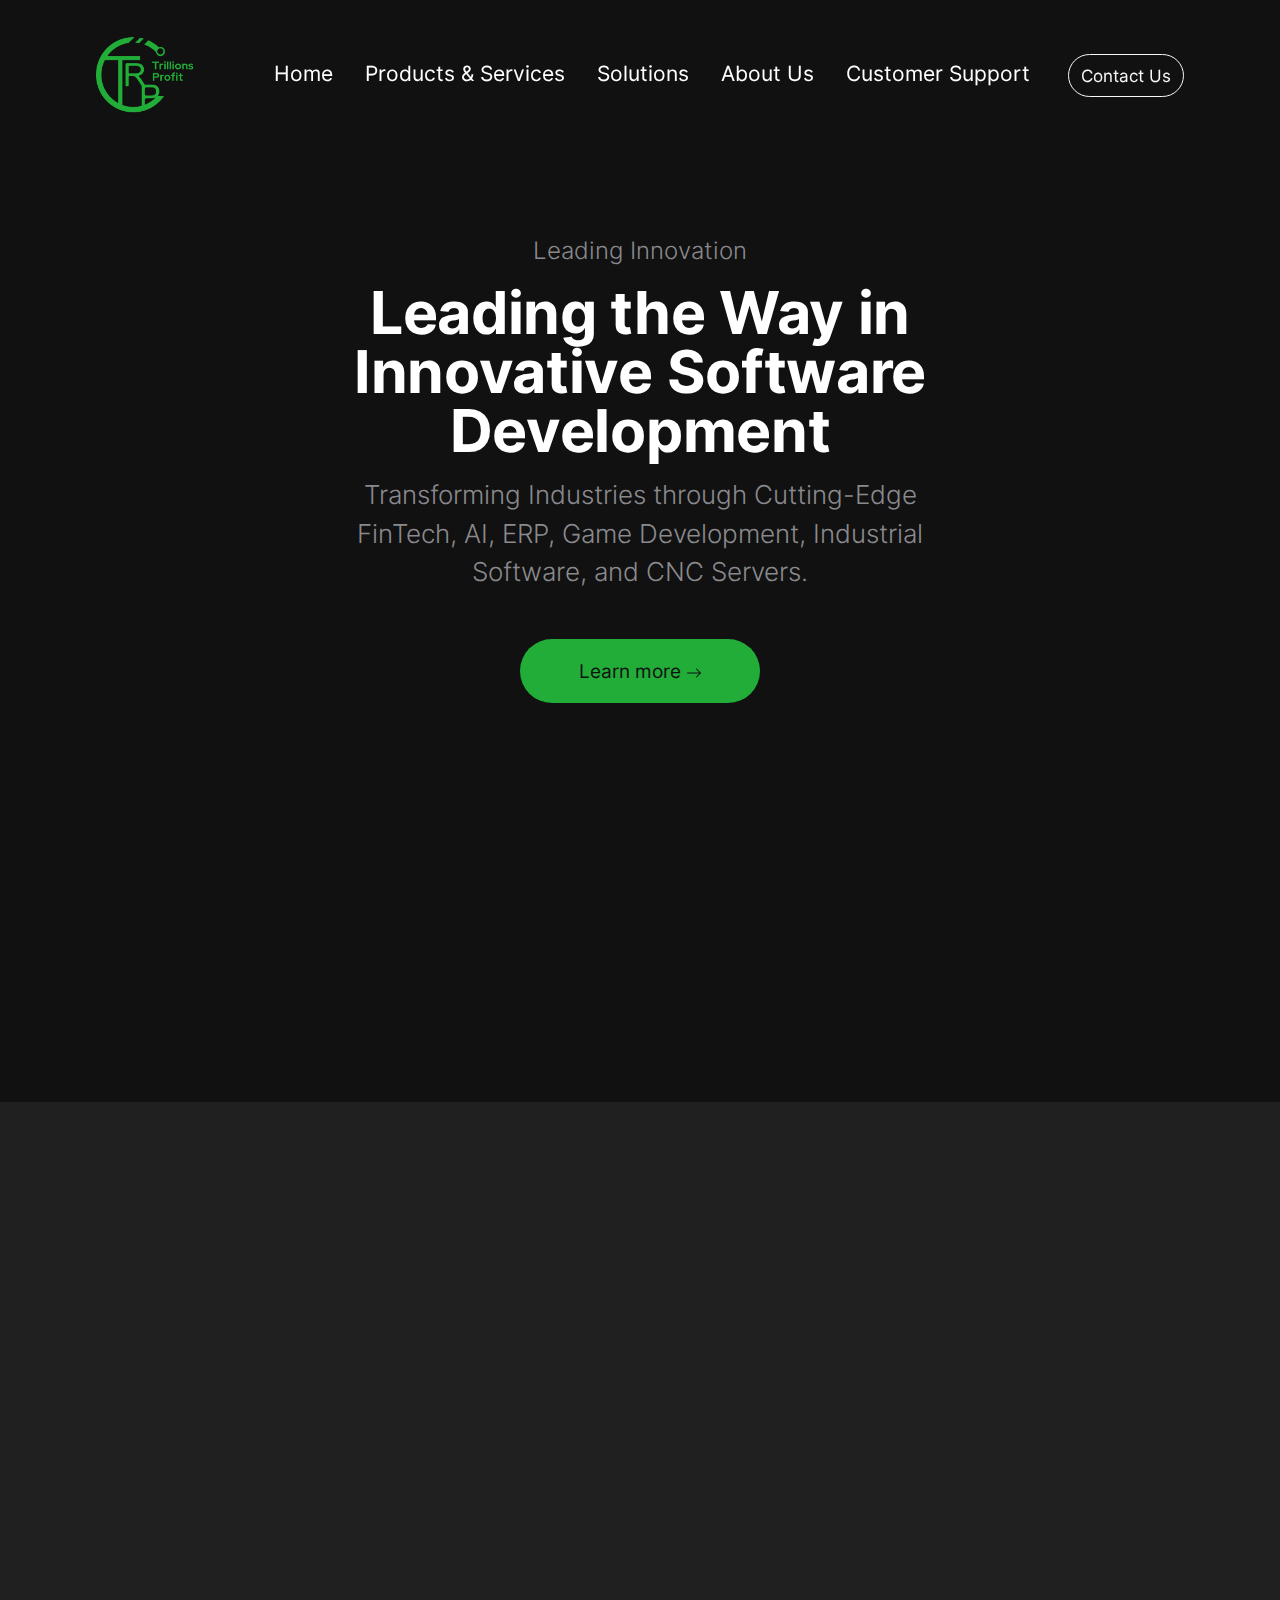
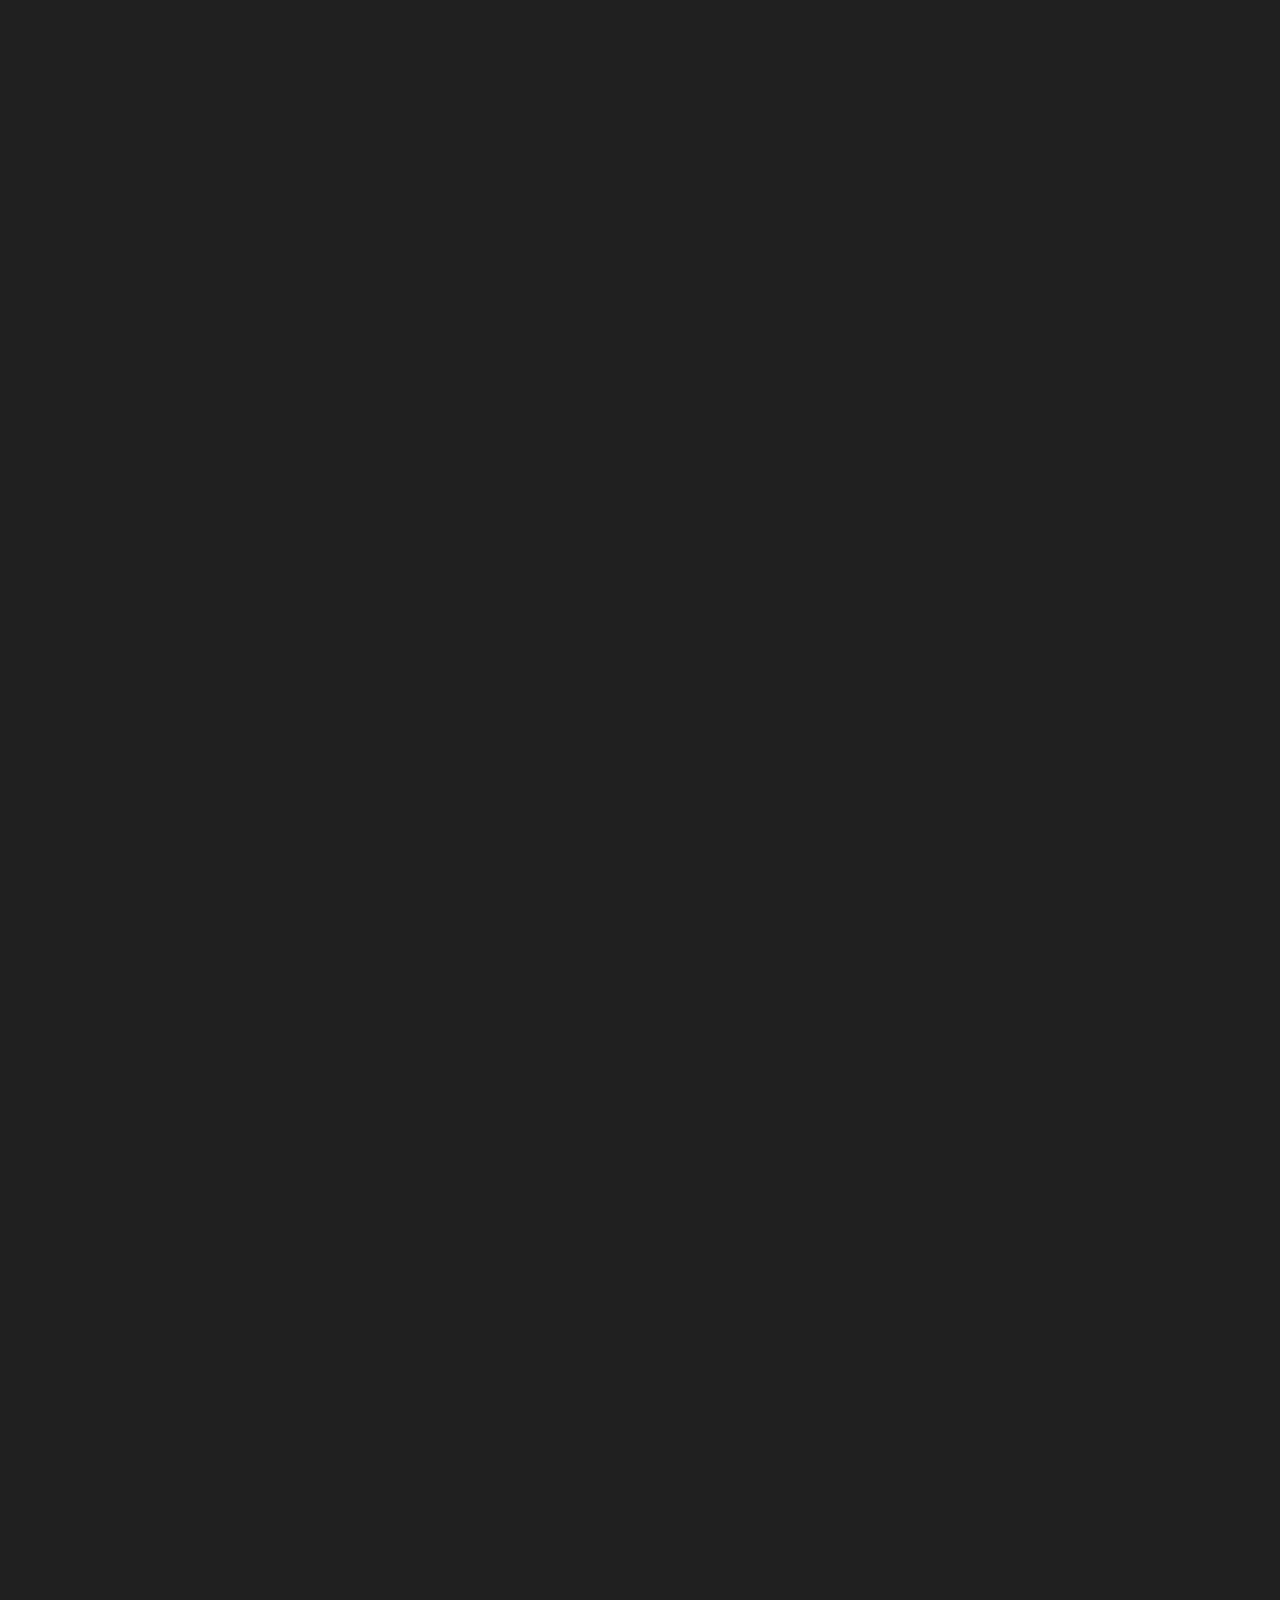
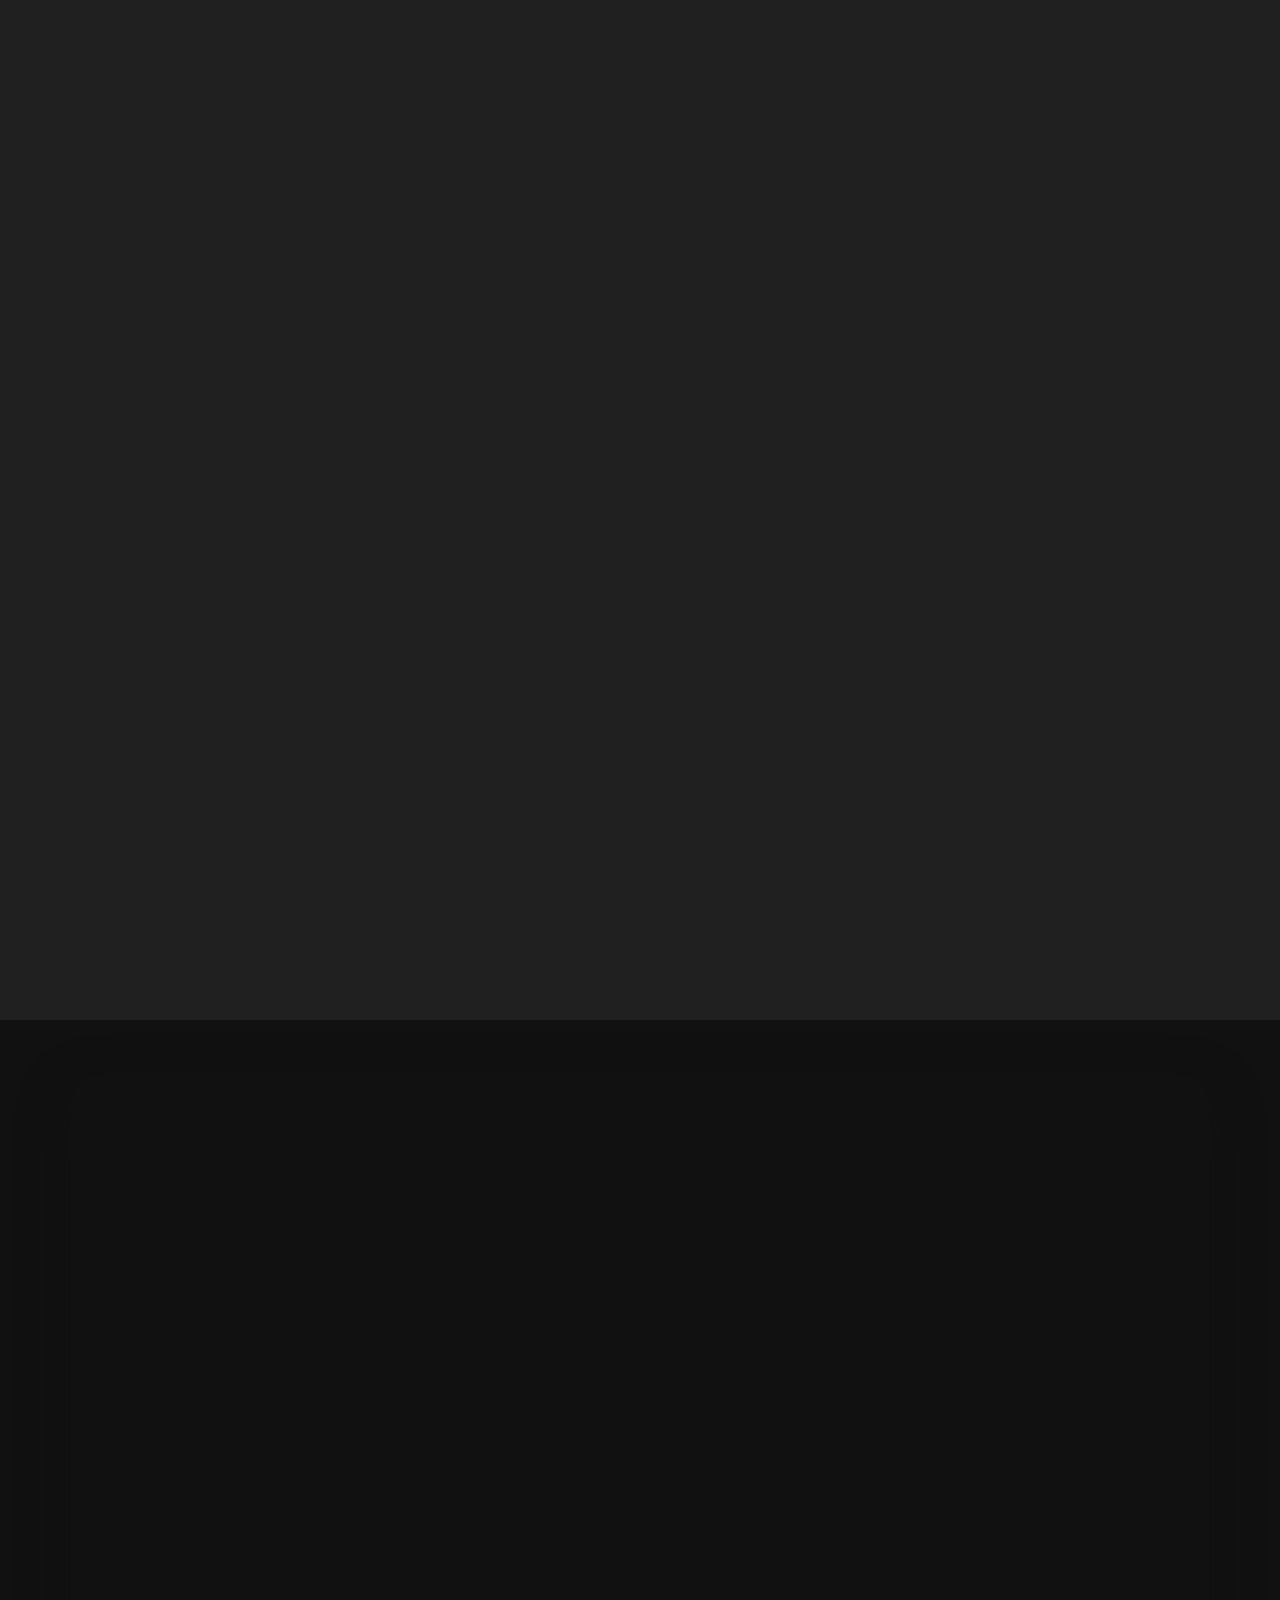
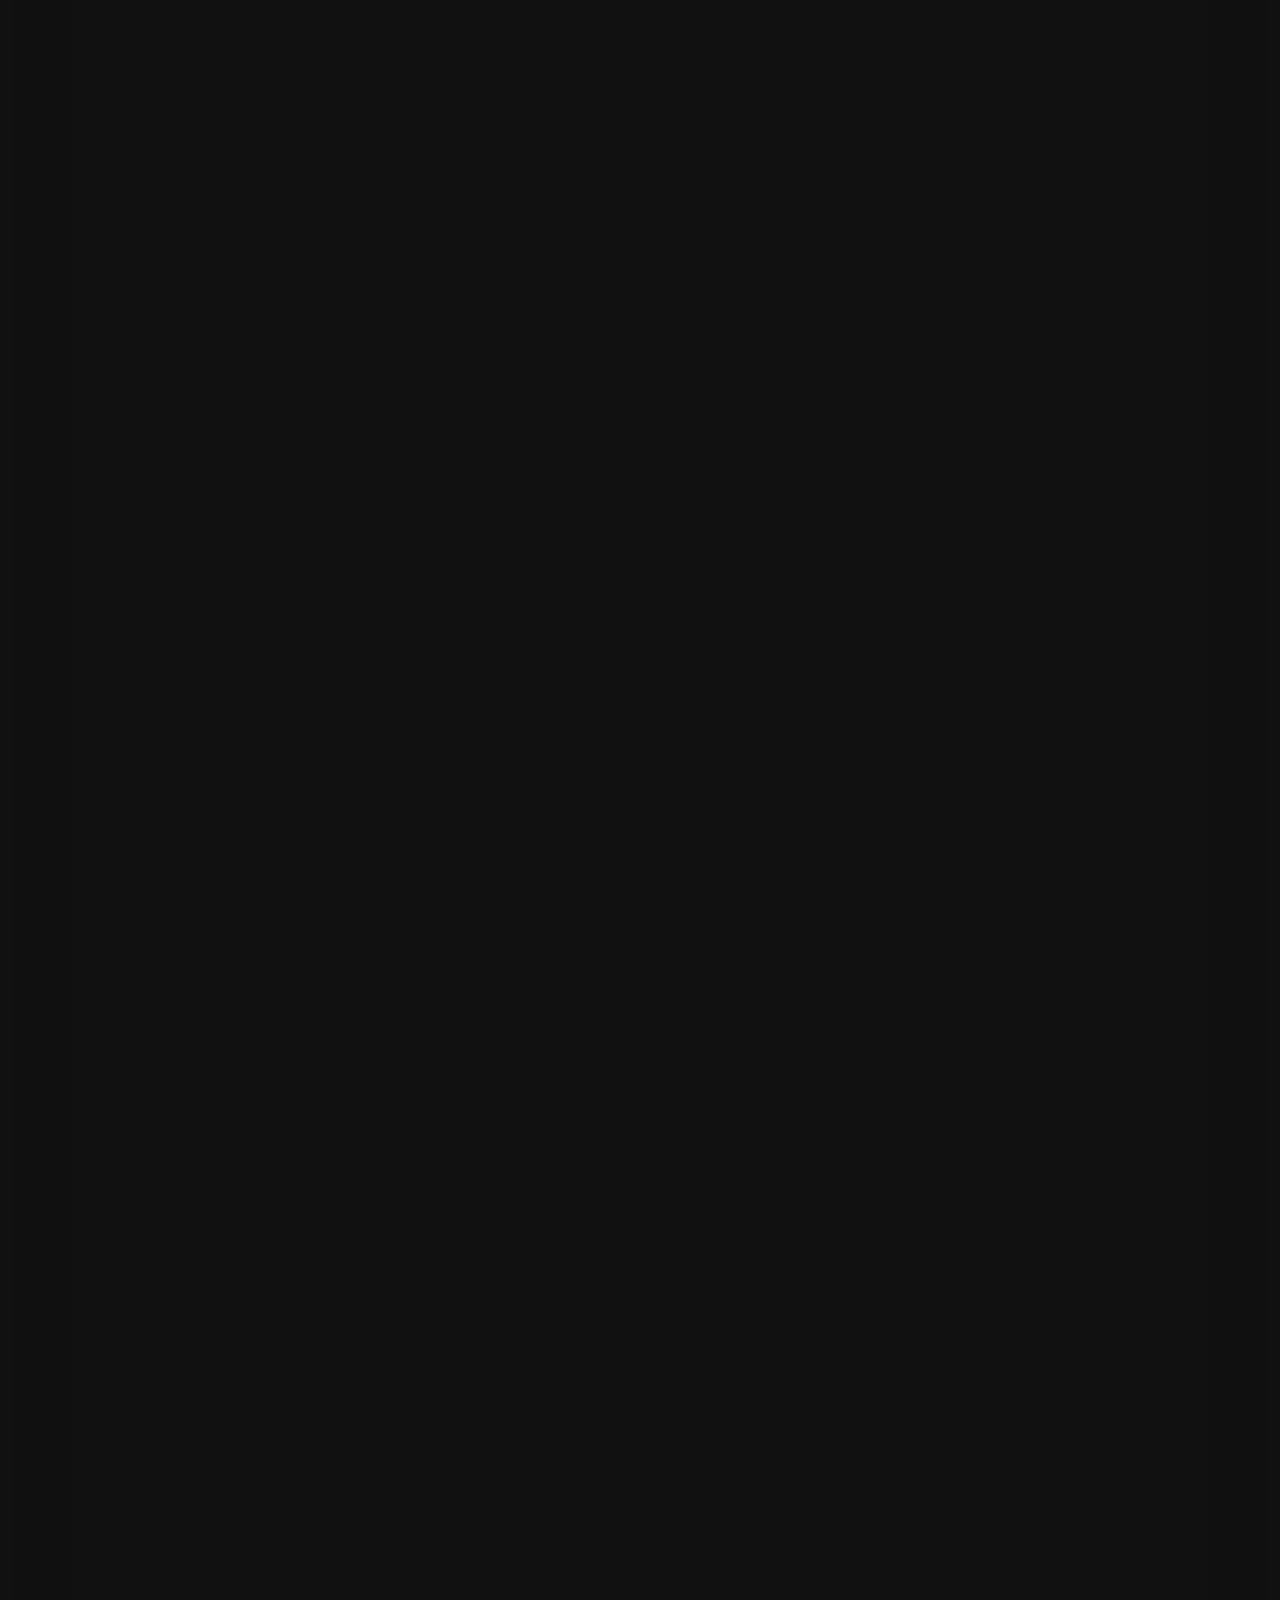
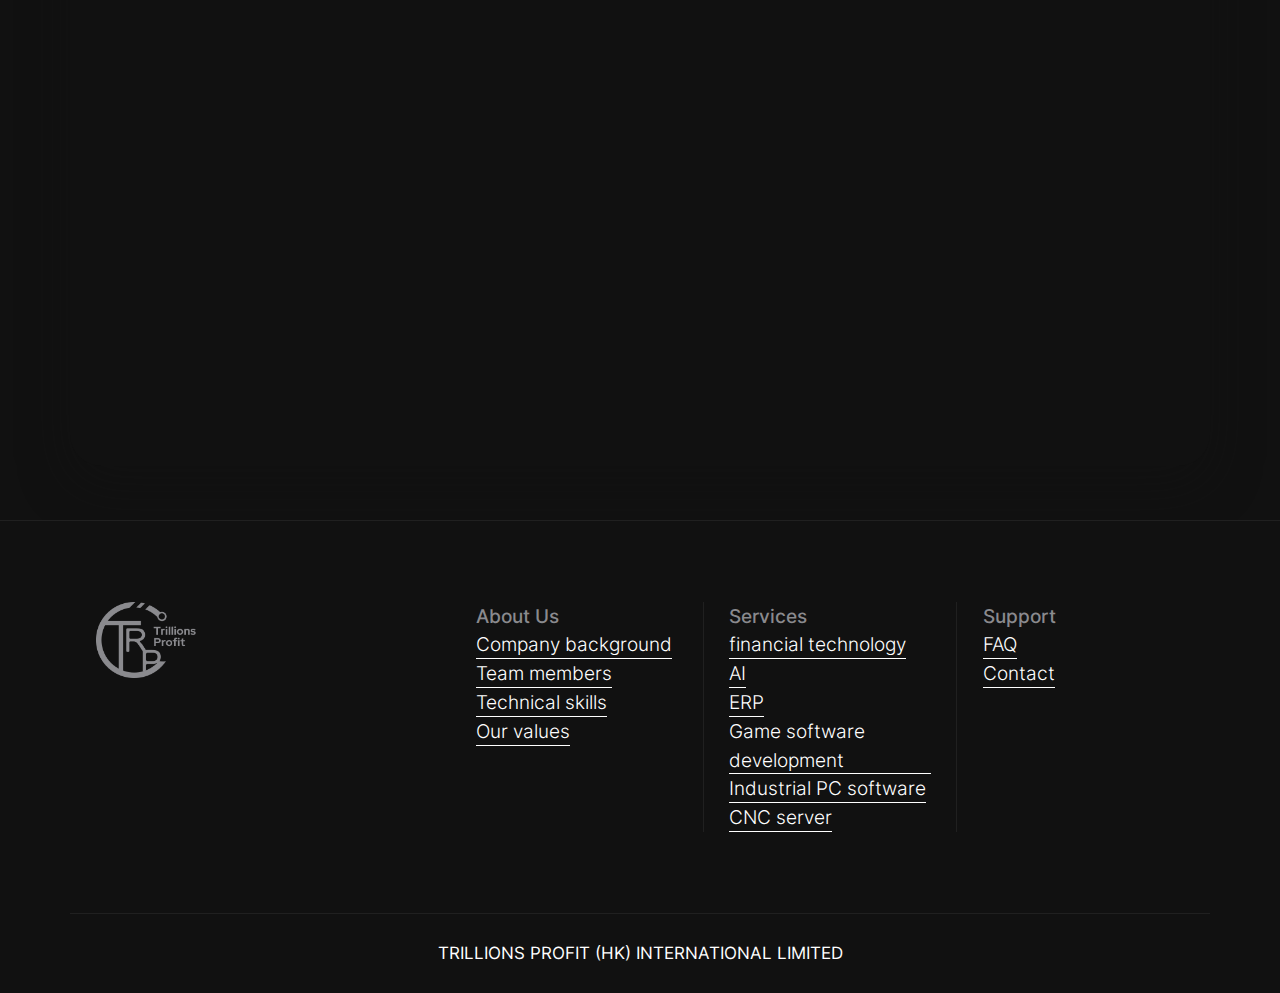
==== index.html @ 39e8cce3 "Add files via upload" ====
<!doctype html>
<html class="h-100" lang="en">

  <head>
      <meta charset="utf-8">
  <meta name="viewport" content="width=device-width,initial-scale=1,shrink-to-fit=no">
  <meta name="description" content="A well made and handcrafted Bootstrap 5 template">
  <link rel="apple-touch-icon" sizes="180x180" href="img/apple-touch-icon.png">
  <link rel="icon" type="image/png" sizes="32x32" href="img/favicon-32x32.png">
  <link rel="icon" type="image/png" sizes="16x16" href="img/favicon-16x16.png">
  <link rel="icon" type="image/png" sizes="96x96" href="img/favicon.png">
  <meta name="author" content="Holger Koenemann">
  <meta name="generator" content="Eleventy v2.0.0">
  <meta name="HandheldFriendly" content="true">
  <title>TRILLIONS PROFIT (HK) INTERNATIONAL LIMITED</title>
  <!-- <link rel="stylesheet" href="css/theme.min.css"> -->
  <link rel="stylesheet" href="css/theme.css">

   <style>

/* inter-300 - latin */
@font-face {
  font-family: 'Inter';
  font-style: normal;
  font-weight: 300;
  font-display: swap;
  src: local(''),
       url('fonts/inter-v12-latin-300.woff2') format('woff2'), /* Chrome 26+, Opera 23+, Firefox 39+ */
       url('fonts/inter-v12-latin-300.woff') format('woff'); /* Chrome 6+, Firefox 3.6+, IE 9+, Safari 5.1+ */
}

/* inter-400 - latin */
@font-face {
  font-family: 'Inter';
  font-style: normal;
  font-weight: 400;
  font-display: swap;
  src: local(''),
       url('fonts/inter-v12-latin-regular.woff2') format('woff2'), /* Chrome 26+, Opera 23+, Firefox 39+ */
       url('fonts/inter-v12-latin-regular.woff') format('woff'); /* Chrome 6+, Firefox 3.6+, IE 9+, Safari 5.1+ */
}

@font-face {
  font-family: 'Inter';
  font-style: normal;
  font-weight: 500;
  font-display: swap;
  src: local(''),
       url('fonts/inter-v12-latin-500.woff2') format('woff2'), /* Chrome 26+, Opera 23+, Firefox 39+ */
       url('fonts/inter-v12-latin-500.woff') format('woff'); /* Chrome 6+, Firefox 3.6+, IE 9+, Safari 5.1+ */
}
@font-face {
  font-family: 'Inter';
  font-style: normal;
  font-weight: 700;
  font-display: swap;
  src: local(''),
       url('fonts/inter-v12-latin-700.woff2') format('woff2'), /* Chrome 26+, Opera 23+, Firefox 39+ */
       url('fonts/inter-v12-latin-700.woff') format('woff'); /* Chrome 6+, Firefox 3.6+, IE 9+, Safari 5.1+ */
}

</style>


  </head>

  <body class="bg-black text-white mt-0" data-bs-spy="scroll" data-bs-target="#navScroll">

    <nav id="navScroll" class="navbar navbar-dark navbar-expand-lg navbar-light fixed-top px-vw-5" tabindex="0">
  <div class="container">
    <a class="navbar-brand pe-4 fs-4" href="index.html">
      <img src="img/logo-default-465x134.png" width="100px" alt="">
</a>

    <button class="navbar-toggler" type="button" data-bs-toggle="collapse" data-bs-target="#navbarSupportedContent" aria-controls="navbarSupportedContent" aria-expanded="false" aria-label="Toggle navigation">
      <span class="navbar-toggler-icon"></span>
    </button>
    
    <div class="collapse navbar-collapse " id="navbarSupportedContent">
      <ul class="navbar-nav mx-auto mb-2 mb-lg-0">
      <li class="nav-item">
    <a class="nav-link gcolor" href="index.html" aria-label="Brings you to the frontpage">
      Home
    </a>
  </li>
  <li class="nav-item">
    <a class="nav-link" href="content.html">
      Products & Services
    </a>
  </li>
  <li class="nav-item">
    <a class="nav-link" href="content.html">
      Solutions
    </a>
  </li>
  <li class="nav-item">
    <a class="nav-link" href="about.html">
      About Us
    </a>
  </li>
  <li class="nav-item">
    <a class="nav-link" href="Support.html">
      Customer Support
    </a>
  </li>
  <!-- <li class="nav-item">
    <a class="nav-link" href="#testimonials">
      Testimonials
    </a>
  </li> -->

    </ul>
    <a href="contacts.html" class="btn btn-outline-light">
      <small>Contact Us</small>
    </a>

    </div>
</div>
</nav>

    <main>
      <div class="w-100 overflow-hidden position-relative bg-black text-white" data-aos="fade">
  <div class="position-absolute w-100 h-100 bg-black opacity-75 top-0 start-0"></div>
  <div class="container py-vh-4 position-relative mt-5 px-vw-5 text-center">
  <div class="row d-flex align-items-center justify-content-center py-vh-5">
    <div class="col-12 col-xl-10">
      <span class="h5 text-secondary fw-lighter">Leading Innovation</span>
      <h1 class="display-huge mt-3 mb-3 lh-1">Leading the Way in Innovative Software Development</h1>
    </div>
    <div class="col-12 col-xl-8">
      <p class="lead text-secondary" style="margin-bottom:3rem;">Transforming Industries through Cutting-Edge FinTech, AI, ERP, Game Development, Industrial Software, and CNC Servers.</p>
    </div>
    <div class="col-12 text-center">
      <a href="#" class="btn btn-xl btn-light">Learn more
        <svg xmlns="http://www.w3.org/2000/svg" width="16" height="16" fill="currentColor" class="bi bi-arrow-right" viewBox="0 0 16 16">
  <path fill-rule="evenodd" d="M1 8a.5.5 0 0 1 .5-.5h11.793l-3.147-3.146a.5.5 0 0 1 .708-.708l4 4a.5.5 0 0 1 0 .708l-4 4a.5.5 0 0 1-.708-.708L13.293 8.5H1.5A.5.5 0 0 1 1 8z"/>
</svg>
</a>
    </div>
  </div>
</div>

</div>

<div class="w-100 position-relative bg-black text-white bg-cover d-flex align-items-center">
  <div class="container-fluid px-vw-5">
    <div class="position-absolute w-100 h-50 bg-dark bottom-0 start-0"></div>
    <div class="row d-flex align-items-center position-relative justify-content-center px-0 g-5">
      <div class="col-12 col-lg-6">
        <img src="img/abstract18.jpg" width="2280" height="1732" alt="abstract image" class="img-fluid position-relative rounded-5 shadow" data-aos="fade-up">
      </div>
      <div class="col-12 col-md-6 col-lg-3">
        <img src="img/abstract6.jpg" width="1116" height="1578" alt="abstract image" class="img-fluid position-relative rounded-5 shadow" data-aos="fade-up" data-aos-duration="2000">
      </div>
      <div class="col-12 col-md-6 col-lg-3">
        <img src="img/abstract9.jpg" width="1116" height="848" alt="abstract image" class="img-fluid position-relative rounded-5 shadow" data-aos="fade-up" data-aos-duration="3000">
      </div>
    </div>
  </div>
</div>
<!-- <div class="bg-dark">
  <div class="container px-vw-5 py-vh-5">
    <div class="row d-flex align-items-center">
      <div class="col-12 col-lg-7 text-lg-end" data-aos="fade-right">
        <span class="h5 text-secondary fw-lighter">What we do</span>
        <h2 class="display-4">Innovation and technology unite! we crafts bespoke software solutions, empowering clients with reliable, scalable, and efficient products</h2>
      </div>
      
      <div class="col-12 col-lg-5" data-aos="fade-left">
        <h3 class="pt-5">Financial technology</h3>
        <p class="text-secondary">Financial technology (FinTech) is the fusion of finance and technology, revolutionizing the way we manage money and conduct financial transactions.<br>
          <a href="#" class="link-fancy link-fancy-light me-2">Learn more</a>
          <svg xmlns="http://www.w3.org/2000/svg" width="24" height="24" fill="currentColor" class="bi bi-arrow-right-circle" viewBox="0 0 16 16">
  <path fill-rule="evenodd" d="M1 8a7 7 0 1 0 14 0A7 7 0 0 0 1 8zm15 0A8 8 0 1 1 0 8a8 8 0 0 1 16 0zM4.5 7.5a.5.5 0 0 0 0 1h5.793l-2.147 2.146a.5.5 0 0 0 .708.708l3-3a.5.5 0 0 0 0-.708l-3-3a.5.5 0 1 0-.708.708L10.293 7.5H4.5z"/>
</svg>
</p>
        <h3 class="border-top border-secondary pt-5 mt-5">Artificial intelligence </h3>
        <p class="text-secondary">AI (Artificial intelligence) is a transformative technology that mimics human intelligence, enabling machines to learn, reason, and make autonomous decisions.
          <br>
          <a href="#" class="link-fancy link-fancy-light me-2">Learn more</a>
          <svg xmlns="http://www.w3.org/2000/svg" width="24" height="24" fill="currentColor" class="bi bi-arrow-right-circle" viewBox="0 0 16 16">
  <path fill-rule="evenodd" d="M1 8a7 7 0 1 0 14 0A7 7 0 0 0 1 8zm15 0A8 8 0 1 1 0 8a8 8 0 0 1 16 0zM4.5 7.5a.5.5 0 0 0 0 1h5.793l-2.147 2.146a.5.5 0 0 0 .708.708l3-3a.5.5 0 0 0 0-.708l-3-3a.5.5 0 1 0-.708.708L10.293 7.5H4.5z"/>
</svg>
</p>


<h3 class="border-top border-secondary pt-5 mt-5">Enterprise resource planning</h3>
        <p class="text-secondary">ERP (Enterprise resource planning) system development involves creating integrated software solutions to streamline and manage various business processes, such as accounting, inventory, and human resources.<br>
          <a href="#" class="link-fancy link-fancy-light me-2">Learn more</a>
          <svg xmlns="http://www.w3.org/2000/svg" width="24" height="24" fill="currentColor" class="bi bi-arrow-right-circle" viewBox="0 0 16 16">
  <path fill-rule="evenodd" d="M1 8a7 7 0 1 0 14 0A7 7 0 0 0 1 8zm15 0A8 8 0 1 1 0 8a8 8 0 0 1 16 0zM4.5 7.5a.5.5 0 0 0 0 1h5.793l-2.147 2.146a.5.5 0 0 0 .708.708l3-3a.5.5 0 0 0 0-.708l-3-3a.5.5 0 1 0-.708.708L10.293 7.5H4.5z"/>
</svg>
</p>
        <h3 class="border-top border-secondary pt-5 mt-5">Game software development</h3>
        <p class="text-secondary">Game software development involves creating interactive digital entertainment experiences through programming, design, and graphics to engage and entertain players.<br>
          <a href="#" class="link-fancy link-fancy-light me-2">Learn more</a>
          <svg xmlns="http://www.w3.org/2000/svg" width="24" height="24" fill="currentColor" class="bi bi-arrow-right-circle" viewBox="0 0 16 16">
  <path fill-rule="evenodd" d="M1 8a7 7 0 1 0 14 0A7 7 0 0 0 1 8zm15 0A8 8 0 1 1 0 8a8 8 0 0 1 16 0zM4.5 7.5a.5.5 0 0 0 0 1h5.793l-2.147 2.146a.5.5 0 0 0 .708.708l3-3a.5.5 0 0 0 0-.708l-3-3a.5.5 0 1 0-.708.708L10.293 7.5H4.5z"/>
</svg>
</p>


<h3 class="border-top border-secondary pt-5 mt-5">Industrial computer software</h3>
        <p class="text-secondary">Industrial computer software refers to specialized programs designed to control and monitor complex industrial processes, enhancing efficiency and ensuring seamless operations in manufacturing and automation systems.<br>
          <a href="#" class="link-fancy link-fancy-light me-2">Learn more</a>
          <svg xmlns="http://www.w3.org/2000/svg" width="24" height="24" fill="currentColor" class="bi bi-arrow-right-circle" viewBox="0 0 16 16">
  <path fill-rule="evenodd" d="M1 8a7 7 0 1 0 14 0A7 7 0 0 0 1 8zm15 0A8 8 0 1 1 0 8a8 8 0 0 1 16 0zM4.5 7.5a.5.5 0 0 0 0 1h5.793l-2.147 2.146a.5.5 0 0 0 .708.708l3-3a.5.5 0 0 0 0-.708l-3-3a.5.5 0 1 0-.708.708L10.293 7.5H4.5z"/>
</svg>
</p>

<h3 class="border-top border-secondary pt-5 mt-5">Industrial computer software</h3>
        <p class="text-secondary">Industrial computer software refers to specialized programs designed to control and monitor complex industrial processes, enhancing efficiency and ensuring seamless operations in manufacturing and automation systems.<br>
          <a href="#" class="link-fancy link-fancy-light me-2">Learn more</a>
          <svg xmlns="http://www.w3.org/2000/svg" width="24" height="24" fill="currentColor" class="bi bi-arrow-right-circle" viewBox="0 0 16 16">
  <path fill-rule="evenodd" d="M1 8a7 7 0 1 0 14 0A7 7 0 0 0 1 8zm15 0A8 8 0 1 1 0 8a8 8 0 0 1 16 0zM4.5 7.5a.5.5 0 0 0 0 1h5.793l-2.147 2.146a.5.5 0 0 0 .708.708l3-3a.5.5 0 0 0 0-.708l-3-3a.5.5 0 1 0-.708.708L10.293 7.5H4.5z"/>
</svg>
</p>


      </div>
    </div>
  </div>
</div> -->


<!-- <div class="bg-dark">
  <div class="container px-vw-5 py-vh-5">
    <div class="row d-flex align-items-start">
      <div class="col-12 col-lg-7 text-lg-end" data-aos="fade-right">
        <span class="h5 text-secondary fw-lighter">What we do</span>
        <h2 class="display-4">Innovation and technology unite! we crafts bespoke software solutions, empowering clients with reliable, scalable, and efficient products</h2>
      </div>
      <div class="col-12 col-lg-5" data-aos="fade-left">
        <h3 class="pt-5">Financial technology</h3>
        <p class="text-secondary">Financial technology (FinTech) is the fusion of finance and technology, revolutionizing the way we manage money and conduct financial transactions.<br>
          <a href="#" class="link-fancy link-fancy-light-g me-2 gcolor">Learn more</a>
          <svg xmlns="http://www.w3.org/2000/svg" width="24" height="24" fill="currentColor" class="bi bi-arrow-right-circle gcolor" viewBox="0 0 16 16">
  <path fill-rule="evenodd" d="M1 8a7 7 0 1 0 14 0A7 7 0 0 0 1 8zm15 0A8 8 0 1 1 0 8a8 8 0 0 1 16 0zM4.5 7.5a.5.5 0 0 0 0 1h5.793l-2.147 2.146a.5.5 0 0 0 .708.708l3-3a.5.5 0 0 0 0-.708l-3-3a.5.5 0 1 0-.708.708L10.293 7.5H4.5z"/>
</svg>
</p>
        <h3 class="border-top border-secondary pt-5 mt-5">Artificial intelligence</h3>
        <p class="text-secondary">AI (Artificial intelligence) is a transformative technology that mimics human intelligence, enabling machines to learn, reason, and make autonomous decisions.<br>
          <a href="#" class="link-fancy link-fancy-light-g me-2 gcolor">Learn more</a>
          <svg xmlns="http://www.w3.org/2000/svg" width="24" height="24" fill="currentColor" class="bi bi-arrow-right-circle gcolor" viewBox="0 0 16 16">
  <path fill-rule="evenodd" d="M1 8a7 7 0 1 0 14 0A7 7 0 0 0 1 8zm15 0A8 8 0 1 1 0 8a8 8 0 0 1 16 0zM4.5 7.5a.5.5 0 0 0 0 1h5.793l-2.147 2.146a.5.5 0 0 0 .708.708l3-3a.5.5 0 0 0 0-.708l-3-3a.5.5 0 1 0-.708.708L10.293 7.5H4.5z"/>
</svg>
</p>


<h3 class="pt-5">Enterprise resource planning</h3>
        <p class="text-secondary">ERP (Enterprise resource planning) system development involves creating integrated software solutions to streamline and manage various business processes, such as accounting, inventory, and human resources.<br>
          <a href="#" class="link-fancy link-fancy-light-g me-2 gcolor">Learn more</a>
          <svg xmlns="http://www.w3.org/2000/svg" width="24" height="24" fill="currentColor" class="bi bi-arrow-right-circle gcolor" viewBox="0 0 16 16">
  <path fill-rule="evenodd" d="M1 8a7 7 0 1 0 14 0A7 7 0 0 0 1 8zm15 0A8 8 0 1 1 0 8a8 8 0 0 1 16 0zM4.5 7.5a.5.5 0 0 0 0 1h5.793l-2.147 2.146a.5.5 0 0 0 .708.708l3-3a.5.5 0 0 0 0-.708l-3-3a.5.5 0 1 0-.708.708L10.293 7.5H4.5z"/>
</svg>
</p>
        <h3 class="border-top border-secondary pt-5 mt-5">Game software development</h3>
        <p class="text-secondary">Game software development involves creating interactive digital entertainment experiences through programming, design, and graphics to engage and entertain players.<br>
          <a href="#" class="link-fancy link-fancy-light-g me-2 gcolor">Learn more</a>
          <svg xmlns="http://www.w3.org/2000/svg" width="24" height="24" fill="currentColor" class="bi bi-arrow-right-circle gcolor" viewBox="0 0 16 16">
  <path fill-rule="evenodd" d="M1 8a7 7 0 1 0 14 0A7 7 0 0 0 1 8zm15 0A8 8 0 1 1 0 8a8 8 0 0 1 16 0zM4.5 7.5a.5.5 0 0 0 0 1h5.793l-2.147 2.146a.5.5 0 0 0 .708.708l3-3a.5.5 0 0 0 0-.708l-3-3a.5.5 0 1 0-.708.708L10.293 7.5H4.5z"/>
</svg>
</p>

<h3 class="border-top border-secondary pt-5 mt-5">Industrial computer software</h3>
<p class="text-secondary">Industrial computer software refers to specialized programs designed to control and monitor complex industrial processes, enhancing efficiency and ensuring seamless operations in manufacturing and automation systems.<br>
  <a href="#" class="link-fancy link-fancy-light-g me-2 gcolor">Learn more</a>
  <svg xmlns="http://www.w3.org/2000/svg" width="24" height="24" fill="currentColor" class="bi bi-arrow-right-circle gcolor" viewBox="0 0 16 16">
<path fill-rule="evenodd" d="M1 8a7 7 0 1 0 14 0A7 7 0 0 0 1 8zm15 0A8 8 0 1 1 0 8a8 8 0 0 1 16 0zM4.5 7.5a.5.5 0 0 0 0 1h5.793l-2.147 2.146a.5.5 0 0 0 .708.708l3-3a.5.5 0 0 0 0-.708l-3-3a.5.5 0 1 0-.708.708L10.293 7.5H4.5z"/>
</svg>
</p>

<h3 class="border-top border-secondary pt-5 mt-5">CNC servo</h3>
        <p class="text-secondary">CNC servo is a powerful control system that combines computer numerical control (CNC) technology with servo motors to achieve precise and controlled movements in industrial machinery and automation processes.<br>
          <a href="#" class="link-fancy link-fancy-light-g me-2 gcolor">Learn more</a>
          <svg xmlns="http://www.w3.org/2000/svg" width="24" height="24" fill="currentColor" class="bi bi-arrow-right-circle gcolor" viewBox="0 0 16 16">
  <path fill-rule="evenodd" d="M1 8a7 7 0 1 0 14 0A7 7 0 0 0 1 8zm15 0A8 8 0 1 1 0 8a8 8 0 0 1 16 0zM4.5 7.5a.5.5 0 0 0 0 1h5.793l-2.147 2.146a.5.5 0 0 0 .708.708l3-3a.5.5 0 0 0 0-.708l-3-3a.5.5 0 1 0-.708.708L10.293 7.5H4.5z"/>
</svg>
</p>


      </div>
    </div>
  </div>
</div> -->







<div class="bg-dark">
  <div class="container px-vw-5 py-vh-5">
    <div class="row d-flex align-items-start">
      <div class="col-12 col-lg-7 text-lg-start" data-aos="fade-right">
        <span class="h5 text-secondary-g fw-lighter">What we do</span>
        <h2 class="display-4">Innovation and technology unite! we crafts bespoke software solutions, empowering clients with reliable, scalable, and efficient products</h2>
      </div>

      <div class="col-12 col-lg-5 text-lg-start" data-aos="fade-right">
        
      </div>
      
      <div class="col-12 col-lg-6" data-aos="fade-left">
        <h3 class="border-top border-secondary pt-5 mt-5">Financial technology</h3>
        <p class="text-secondary">Financial technology (FinTech) is the fusion of finance and technology, revolutionizing the way we manage money and conduct financial transactions.<br>
          <a href="#" class="link-fancy link-fancy-light-g me-2 gcolor">Learn more</a>
          <svg xmlns="http://www.w3.org/2000/svg" width="24" height="24" fill="currentColor" class="bi bi-arrow-right-circle gcolor" viewBox="0 0 16 16">
  <path fill-rule="evenodd" d="M1 8a7 7 0 1 0 14 0A7 7 0 0 0 1 8zm15 0A8 8 0 1 1 0 8a8 8 0 0 1 16 0zM4.5 7.5a.5.5 0 0 0 0 1h5.793l-2.147 2.146a.5.5 0 0 0 .708.708l3-3a.5.5 0 0 0 0-.708l-3-3a.5.5 0 1 0-.708.708L10.293 7.5H4.5z"/>
</svg>
</p>
</div>

<div class="col-12 col-lg-6" data-aos="fade-left">
        <h3 class="border-top border-secondary pt-5 mt-5">Artificial intelligence </h3>
        <p class="text-secondary">AI (Artificial intelligence) is a transformative technology that mimics human intelligence, enabling machines to learn, reason, and make autonomous decisions.
          <br>
          <a href="#" class="link-fancy link-fancy-light-g me-2 gcolor">Learn more</a>
          <svg xmlns="http://www.w3.org/2000/svg" width="24" height="24" fill="currentColor" class="bi bi-arrow-right-circle gcolor" viewBox="0 0 16 16">
  <path fill-rule="evenodd" d="M1 8a7 7 0 1 0 14 0A7 7 0 0 0 1 8zm15 0A8 8 0 1 1 0 8a8 8 0 0 1 16 0zM4.5 7.5a.5.5 0 0 0 0 1h5.793l-2.147 2.146a.5.5 0 0 0 .708.708l3-3a.5.5 0 0 0 0-.708l-3-3a.5.5 0 1 0-.708.708L10.293 7.5H4.5z"/>
</svg>
</p>
</div>

<div class="col-12 col-lg-6" data-aos="fade-left">
<h3 class="border-top border-secondary pt-5 mt-5">Enterprise resource planning</h3>
        <p class="text-secondary">ERP (Enterprise resource planning) system development involves creating integrated software solutions to streamline and manage various business processes, such as accounting, inventory, and human resources.<br>
          <a href="#" class="link-fancy link-fancy-light-g me-2 gcolor">Learn more</a>
          <svg xmlns="http://www.w3.org/2000/svg" width="24" height="24" fill="currentColor" class="bi bi-arrow-right-circle gcolor" viewBox="0 0 16 16">
  <path fill-rule="evenodd" d="M1 8a7 7 0 1 0 14 0A7 7 0 0 0 1 8zm15 0A8 8 0 1 1 0 8a8 8 0 0 1 16 0zM4.5 7.5a.5.5 0 0 0 0 1h5.793l-2.147 2.146a.5.5 0 0 0 .708.708l3-3a.5.5 0 0 0 0-.708l-3-3a.5.5 0 1 0-.708.708L10.293 7.5H4.5z"/>
</svg>
</p></div>

<div class="col-12 col-lg-6" data-aos="fade-left">
        <h3 class="border-top border-secondary pt-5 mt-5">Game software development</h3>
        <p class="text-secondary">Game software development involves creating interactive digital entertainment experiences through programming, design, and graphics to engage and entertain players.<br>
          <a href="#" class="link-fancy link-fancy-light-g me-2 gcolor">Learn more</a>
          <svg xmlns="http://www.w3.org/2000/svg" width="24" height="24" fill="currentColor" class="bi bi-arrow-right-circle gcolor" viewBox="0 0 16 16">
  <path fill-rule="evenodd" d="M1 8a7 7 0 1 0 14 0A7 7 0 0 0 1 8zm15 0A8 8 0 1 1 0 8a8 8 0 0 1 16 0zM4.5 7.5a.5.5 0 0 0 0 1h5.793l-2.147 2.146a.5.5 0 0 0 .708.708l3-3a.5.5 0 0 0 0-.708l-3-3a.5.5 0 1 0-.708.708L10.293 7.5H4.5z"/>
</svg>
</p></div>

<div class="col-12 col-lg-6" data-aos="fade-left">
<h3 class="border-top border-secondary pt-5 mt-5">Industrial computer software</h3>
        <p class="text-secondary">Industrial computer software refers to specialized programs designed to control and monitor complex industrial processes, enhancing efficiency and ensuring seamless operations in manufacturing and automation systems.<br>
          <a href="#" class="link-fancy link-fancy-light-g me-2 gcolor">Learn more</a>
          <svg xmlns="http://www.w3.org/2000/svg" width="24" height="24" fill="currentColor" class="bi bi-arrow-right-circle gcolor" viewBox="0 0 16 16">
  <path fill-rule="evenodd" d="M1 8a7 7 0 1 0 14 0A7 7 0 0 0 1 8zm15 0A8 8 0 1 1 0 8a8 8 0 0 1 16 0zM4.5 7.5a.5.5 0 0 0 0 1h5.793l-2.147 2.146a.5.5 0 0 0 .708.708l3-3a.5.5 0 0 0 0-.708l-3-3a.5.5 0 1 0-.708.708L10.293 7.5H4.5z"/>
</svg>
</p></div>


<div class="col-12 col-lg-6" data-aos="fade-left">
  <h3 class="border-top border-secondary pt-5 mt-5">CNC servo</h3>
          <p class="text-secondary">CNC servo is a powerful control system that combines computer numerical control (CNC) technology with servo motors to achieve precise and controlled movements in industrial machinery and automation processes.<br>
            <a href="#" class="link-fancy link-fancy-light-g me-2 gcolor">Learn more</a>
            <svg xmlns="http://www.w3.org/2000/svg" width="24" height="24" fill="currentColor" class="bi bi-arrow-right-circle gcolor" viewBox="0 0 16 16">
    <path fill-rule="evenodd" d="M1 8a7 7 0 1 0 14 0A7 7 0 0 0 1 8zm15 0A8 8 0 1 1 0 8a8 8 0 0 1 16 0zM4.5 7.5a.5.5 0 0 0 0 1h5.793l-2.147 2.146a.5.5 0 0 0 .708.708l3-3a.5.5 0 0 0 0-.708l-3-3a.5.5 0 1 0-.708.708L10.293 7.5H4.5z"/>
  </svg>
  </p></div>


      </div>
    </div>
  </div>
</div>

<!-- <div class="bg-black py-vh-3">
  <div class="container bg-black px-vw-5 py-vh-3 rounded-5 shadow">

  <div class="row gx-5">
    <div class="col-12 col-md-6">
      <div class="card bg-transparent mb-5" data-aos="zoom-in-up">
        <div class="bg-dark shadow rounded-5 p-0">
          <img src="img/webp/abstract3.webp" width="582" height="327" alt="abstract image" class="img-fluid rounded-5 no-bottom-radius" loading="lazy">
          <div class="p-5">
            <h2 class="fw-lighter">Ipsum dolor est</h2>
            <p class="pb-4 text-secondary">Lorem ipsum dolor sit amet, consetetur sadipscing elitr, sed diam nonumy eirmod tempor invidunt ut labore et dolore magna aliquyam erat.</p>
            <a href="#" class="link-fancy link-fancy-light">Read more</a>
          </div>
        </div>
      </div>

      <div class="card bg-transparent" data-aos="zoom-in-up">
        <div class="bg-dark shadow rounded-5 p-0">
          <img src="img/webp/abstract2.webp" width="582" height="442" alt="abstract image" class="img-fluid rounded-5 no-bottom-radius" loading="lazy">
          <div class="p-5">
            <h2 class="fw-lighter">Ipsum dolor est</h2>
            <p class="pb-4 text-secondary">Lorem ipsum dolor sit amet, consetetur sadipscing elitr, sed diam nonumy eirmod tempor invidunt ut labore et dolore magna aliquyam erat.</p>
            <a href="#" class="link-fancy link-fancy-light">Read more</a>
          </div>
        </div>
      </div>
    </div>
    <div class="col-12 col-md-6">
      <div class="p-5 pt-0 mt-5" data-aos="fade">
        <span class="h5 text-secondary fw-lighter">What we don´t know</span>
        <h2 class="display-4">There is a lot we don´t know. Here is a small sneak peek</h2>
      </div>
      <div class="card bg-transparent mb-5 mt-5" data-aos="zoom-in-up">
        <div class="bg-dark shadow rounded-5 p-0">
          <img src="img/webp/abstract17.webp" width="582" height="390" alt="abstract image" class="img-fluid rounded-5 no-bottom-radius" loading="lazy">
          <div class="p-5">
            <h2 class="fw-lighter">Ipsum dolor est</h2>
            <p class="pb-4 text-secondary">Lorem ipsum dolor sit amet, consetetur sadipscing elitr, sed diam nonumy eirmod tempor invidunt ut labore et dolore magna aliquyam erat.</p>
            <a href="#" class="link-fancy link-fancy-light">Read more</a>
          </div>
        </div>
      </div>

      <div class="card bg-transparent" data-aos="zoom-in-up">
        <div class="bg-dark shadow rounded-5 p-0">
          <img src="img/webp/abstract4.webp" width="582" height="327" alt="abstract image" class="img-fluid rounded-5 no-bottom-radius" loading="lazy">
          <div class="p-5">
            <h2 class="fw-lighter">Ipsum dolor est</h2>
            <p class="pb-4 text-secondary">Lorem ipsum dolor sit amet, consetetur sadipscing elitr, sed diam nonumy eirmod tempor invidunt ut labore et dolore magna aliquyam erat.</p>
            <a href="#" class="link-fancy link-fancy-light">Read more</a>
          </div>
        </div>
      </div>
    </div>
  </div>

</div>

</div> -->

<div class="bg-dark position-relative">
  <div class="container px-vw-5 py-vh-5">
    <div class="row d-flex align-items-center">

      <div class="col-12 col-lg-7">
        <img class="img-fluid rounded-5 mb-n5 shadow" src="img/person9.jpg" width="512" height="512" alt="a nice person" loading="lazy" data-aos="zoom-in-right">
        <img class="img-fluid rounded-5 ms-5 mb-n5 shadow" src="img/person11.jpg" width="512" height="512" alt="another nice person" loading="lazy" data-aos="zoom-in-up">
      </div>
      <div class="col-12 col-lg-5 bg-dark rounded-5 py-5" data-aos="fade">
        <span class="h5 text-secondary-g fw-lighter">About us</span>
        <h2 class="display-4">Cutting-edge software solutions tailored to drive your business forward.</h2>

       
          <a href="about.html" class="btn btn-xl btn-light mt">Learn more
            <svg xmlns="http://www.w3.org/2000/svg" width="16" height="16" fill="currentColor" class="bi bi-arrow-right" viewBox="0 0 16 16">
      <path fill-rule="evenodd" d="M1 8a.5.5 0 0 1 .5-.5h11.793l-3.147-3.146a.5.5 0 0 1 .708-.708l4 4a.5.5 0 0 1 0 .708l-4 4a.5.5 0 0 1-.708-.708L13.293 8.5H1.5A.5.5 0 0 1 1 8z"/>
    </svg>
    </a>

      </div>
    </div>
  </div>
</div>



<div class="bg-black py-vh-3">
  <div class="container bg-black px-vw-5 py-vh-3 rounded-5 shadow">

  <div class="row gx-5">
    <div class="col-12 col-md-6">
      <div class="card bg-transparent mb-5" data-aos="zoom-in-up">
        <div class="bg-dark shadow rounded-5 p-0">
          <img src="img/abstract3.jpg" width="582" height="327" alt="abstract image" class="img-fluid rounded-5 no-bottom-radius" loading="lazy">
          <div class="p-5">
            <p class="gcolor">2023/03/06</p>
            <h2 class="fw-lighter">Revolutionary Software Development Toolkit Unleashed!</h2>
            <p class="pb-4 text-secondary">Our company has launched a brand new software development toolkit! This toolkit integrates the latest development technologies and best practices, enabling developers to create high-quality software products faster and more efficiently. The toolkit supports multiple programming languages and platforms, and provides a rich set of feature modules to meet various development needs.</p>
            <!-- <a href="#" class="link-fancy link-fancy-light">Read more</a> -->
          </div>
        </div>
      </div>

      <div class="card bg-transparent" data-aos="zoom-in-up">
        <div class="bg-dark shadow rounded-5 p-0">
          <img src="img/abstract2.jpg" width="582" height="442" alt="abstract image" class="img-fluid rounded-5 no-bottom-radius" loading="lazy">
          <div class="p-5">
            <p class="gcolor">2023/04/22</p>
            <h2 class="fw-lighter">Successful Completion of Large-Scale Software Project: Meeting the Needs of a Multinational Enterprise</h2>
            <p class="pb-4 text-secondary">Our has successfully completed a large-scale software project development and deployment! This project was developed to meet the needs of a multinational enterprise, involving multiple system integrations and database management. Our team delivered a high-quality software solution on time through rigorous project management and collaborative cooperation.</p>
            <!-- <a href="#" class="link-fancy link-fancy-light">Read more</a> -->
          </div>
        </div>
      </div>
    </div>
    <div class="col-12 col-md-6">
      <div class="p-5 pt-0 mt-5" data-aos="fade">
        <span class="h5 fw-lighter gcolor">Latest industry update</span>
        <h2 class="display-4">Unveiling software development trends with precision.</h2>
      </div>
      <div class="card bg-transparent mb-5 mt-5" data-aos="zoom-in-up">
        <div class="bg-dark shadow rounded-5 p-0">
          <img src="img/abstract17.jpg" width="582" height="390" alt="abstract image" class="img-fluid rounded-5 no-bottom-radius" loading="lazy">
          <div class="p-5">
            <p class="gcolor">2023/05/30</p>
            <h2 class="fw-lighter">Powerful Alliance: Strategic Partnership with Tech Giant!</h2>
            <p class="pb-4 text-secondary">Our has entered into a strategic partnership agreement with a renowned technology giant! This collaboration will combine the expertise of both parties to jointly develop innovative software products and services. We look forward to providing customers with higher quality and diversified solutions through this partnership, while gaining a greater competitive advantage in the market.</p>
            <!-- <a href="#" class="link-fancy link-fancy-light">Read more</a> -->
          </div>
        </div>
      </div>

      <div class="card bg-transparent" data-aos="zoom-in-up">
        <div class="bg-dark shadow rounded-5 p-0">
          <img src="img/abstract4.jpg" width="582" height="327" alt="abstract image" class="img-fluid rounded-5 no-bottom-radius" loading="lazy">
          <div class="p-5">
            <p class="gcolor">2023/06/14</p>
            <h2 class="fw-lighter">Inspiring Technical Seminar: Fuelling Innovation in Software Development!</h2>
            <p class="pb-4 text-secondary">Our company organized a successful technical seminar! This seminar invited industry-leading experts and scholars to delve into the latest trends and technologies in software development. Participants shared their experiences and insights, engaging in lively discussions and exchanges on various technical issues, injecting new energy into the industry's development.</p>
            <!-- <a href="#" class="link-fancy link-fancy-light">Read more</a> -->
          </div>
        </div>
      </div>
    </div>
  </div>

</div>

</div>

<!-- <div class="bg-black">
<div class="container px-vw-5 py-vh-5">
  <div class="row d-flex align-items-center">
    <div class="col-12 col-lg-5 text-center text-lg-end" data-aos="zoom-in-right">
      <span class="h5 text-secondary fw-lighter">What we charge</span>
      <h2 class="display-4">You get all our knowledge for one simple price</h2>
    </div>
    <div class="col-12 col-lg-7 bg-dark rounded-5 py-vh-3 text-center my-5" data-aos="zoom-in-up">
      <h2 class="display-huge mb-5">
        <span class="fs-4 me-2 fw-light">$</span><span class="border-bottom border-5">499</span><span class="fs-6 fw-light">/day</span></h2>
      <p class="lead text-secondary">Lorem ipsum dolor sit amet, consectetur adipisicing elit, sed do eiusmod tempor incididunt ut labore et dolore magna aliqua. Ut enim ad minim veniam, quis nostrud exercitation ullamco laboris nisi ut aliquip ex ea commodo consequat.</p>
      <a href="#" class="btn btn-xl btn-light">Sign up
        <svg xmlns="http://www.w3.org/2000/svg" width="16" height="16" fill="currentColor" class="bi bi-arrow-right" viewBox="0 0 16 16">
  <path fill-rule="evenodd" d="M1 8a.5.5 0 0 1 .5-.5h11.793l-3.147-3.146a.5.5 0 0 1 .708-.708l4 4a.5.5 0 0 1 0 .708l-4 4a.5.5 0 0 1-.708-.708L13.293 8.5H1.5A.5.5 0 0 1 1 8z"/>
</svg>
</a>
    </div>
  </div>
</div>

</div> -->



<!-- <div class="py-vh-5">
  <div class="container px-vw-5">
    <div class="row d-flex gx-5 align-items-center">
      <div class="col-12 col-lg-6">
        <div class="rounded-5 bg-dark p-5 shadow" data-aos="zoom-in-right">
          <div class="fs-1">
            <svg xmlns="http://www.w3.org/2000/svg" width="16" height="16" fill="currentColor" class="bi bi-star-fill" viewBox="0 0 16 16">
    <path d="M3.612 15.443c-.386.198-.824-.149-.746-.592l.83-4.73L.173 6.765c-.329-.314-.158-.888.283-.95l4.898-.696L7.538.792c.197-.39.73-.39.927 0l2.184 4.327 4.898.696c.441.062.612.636.282.95l-3.522 3.356.83 4.73c.078.443-.36.79-.746.592L8 13.187l-4.389 2.256z"/>
  </svg>
  
  
            <svg xmlns="http://www.w3.org/2000/svg" width="16" height="16" fill="currentColor" class="bi bi-star-fill" viewBox="0 0 16 16">
    <path d="M3.612 15.443c-.386.198-.824-.149-.746-.592l.83-4.73L.173 6.765c-.329-.314-.158-.888.283-.95l4.898-.696L7.538.792c.197-.39.73-.39.927 0l2.184 4.327 4.898.696c.441.062.612.636.282.95l-3.522 3.356.83 4.73c.078.443-.36.79-.746.592L8 13.187l-4.389 2.256z"/>
  </svg>
  
  
            <svg xmlns="http://www.w3.org/2000/svg" width="16" height="16" fill="currentColor" class="bi bi-star-fill" viewBox="0 0 16 16">
    <path d="M3.612 15.443c-.386.198-.824-.149-.746-.592l.83-4.73L.173 6.765c-.329-.314-.158-.888.283-.95l4.898-.696L7.538.792c.197-.39.73-.39.927 0l2.184 4.327 4.898.696c.441.062.612.636.282.95l-3.522 3.356.83 4.73c.078.443-.36.79-.746.592L8 13.187l-4.389 2.256z"/>
  </svg>
  
  
            <svg xmlns="http://www.w3.org/2000/svg" width="16" height="16" fill="currentColor" class="bi bi-star-fill" viewBox="0 0 16 16">
    <path d="M3.612 15.443c-.386.198-.824-.149-.746-.592l.83-4.73L.173 6.765c-.329-.314-.158-.888.283-.95l4.898-.696L7.538.792c.197-.39.73-.39.927 0l2.184 4.327 4.898.696c.441.062.612.636.282.95l-3.522 3.356.83 4.73c.078.443-.36.79-.746.592L8 13.187l-4.389 2.256z"/>
  </svg>
  
  
            <svg xmlns="http://www.w3.org/2000/svg" width="16" height="16" fill="currentColor" class="bi bi-star-fill" viewBox="0 0 16 16">
    <path d="M3.612 15.443c-.386.198-.824-.149-.746-.592l.83-4.73L.173 6.765c-.329-.314-.158-.888.283-.95l4.898-.696L7.538.792c.197-.39.73-.39.927 0l2.184 4.327 4.898.696c.441.062.612.636.282.95l-3.522 3.356.83 4.73c.078.443-.36.79-.746.592L8 13.187l-4.389 2.256z"/>
  </svg>
  
  
          </div>
          <p class="text-secondary lead">"Lorem ipsum dolor sit amet, consectetur tempor incididunt ut labore et dolore magna aliqua ullamco laboris nisi ut aliquip ex ea commodo consequat."</p>
          <div class="d-flex justify-content-start align-items-center border-top border-secondary pt-3">
            <img src="img/webp/person14.webp" width="96" height="96" class="rounded-circle me-3" alt="a nice person" data-aos="fade" loading="lazy">
            <div>
              <span class="h6 fw-5">Jane Doemunsky</span><br>
              <small class="text-secondary">COO, The Boo Corp.</small>
            </div>
          </div>
        </div>
        <div class="rounded-5 bg-dark p-5 shadow mt-5" data-aos="zoom-in-right">
          <div class="fs-1">
            <svg xmlns="http://www.w3.org/2000/svg" width="16" height="16" fill="currentColor" class="bi bi-star-fill" viewBox="0 0 16 16">
    <path d="M3.612 15.443c-.386.198-.824-.149-.746-.592l.83-4.73L.173 6.765c-.329-.314-.158-.888.283-.95l4.898-.696L7.538.792c.197-.39.73-.39.927 0l2.184 4.327 4.898.696c.441.062.612.636.282.95l-3.522 3.356.83 4.73c.078.443-.36.79-.746.592L8 13.187l-4.389 2.256z"/>
  </svg>
  
  
            <svg xmlns="http://www.w3.org/2000/svg" width="16" height="16" fill="currentColor" class="bi bi-star-fill" viewBox="0 0 16 16">
    <path d="M3.612 15.443c-.386.198-.824-.149-.746-.592l.83-4.73L.173 6.765c-.329-.314-.158-.888.283-.95l4.898-.696L7.538.792c.197-.39.73-.39.927 0l2.184 4.327 4.898.696c.441.062.612.636.282.95l-3.522 3.356.83 4.73c.078.443-.36.79-.746.592L8 13.187l-4.389 2.256z"/>
  </svg>
  
  
            <svg xmlns="http://www.w3.org/2000/svg" width="16" height="16" fill="currentColor" class="bi bi-star-fill" viewBox="0 0 16 16">
    <path d="M3.612 15.443c-.386.198-.824-.149-.746-.592l.83-4.73L.173 6.765c-.329-.314-.158-.888.283-.95l4.898-.696L7.538.792c.197-.39.73-.39.927 0l2.184 4.327 4.898.696c.441.062.612.636.282.95l-3.522 3.356.83 4.73c.078.443-.36.79-.746.592L8 13.187l-4.389 2.256z"/>
  </svg>
  
  
            <svg xmlns="http://www.w3.org/2000/svg" width="16" height="16" fill="currentColor" class="bi bi-star-fill" viewBox="0 0 16 16">
    <path d="M3.612 15.443c-.386.198-.824-.149-.746-.592l.83-4.73L.173 6.765c-.329-.314-.158-.888.283-.95l4.898-.696L7.538.792c.197-.39.73-.39.927 0l2.184 4.327 4.898.696c.441.062.612.636.282.95l-3.522 3.356.83 4.73c.078.443-.36.79-.746.592L8 13.187l-4.389 2.256z"/>
  </svg>
  
  
            <svg xmlns="http://www.w3.org/2000/svg" width="16" height="16" fill="currentColor" class="bi bi-star-half" viewBox="0 0 16 16">
    <path d="M5.354 5.119 7.538.792A.516.516 0 0 1 8 .5c.183 0 .366.097.465.292l2.184 4.327 4.898.696A.537.537 0 0 1 16 6.32a.548.548 0 0 1-.17.445l-3.523 3.356.83 4.73c.078.443-.36.79-.746.592L8 13.187l-4.389 2.256a.52.52 0 0 1-.146.05c-.342.06-.668-.254-.6-.642l.83-4.73L.173 6.765a.55.55 0 0 1-.172-.403.58.58 0 0 1 .085-.302.513.513 0 0 1 .37-.245l4.898-.696zM8 12.027a.5.5 0 0 1 .232.056l3.686 1.894-.694-3.957a.565.565 0 0 1 .162-.505l2.907-2.77-4.052-.576a.525.525 0 0 1-.393-.288L8.001 2.223 8 2.226v9.8z"/>
  </svg>
  
          </div>
          <p class="text-secondary lead">"Lorem ipsum dolor sit amet, consectetur tempor incididunt ut labore et dolore magna aliqua. Ut enim ad minim veniam. quis nostrud exercitation ullamco laboris nisi ut aliquip ex ea commodo consequat."</p>
          <div class="d-flex justify-content-start align-items-center border-top border-secondary pt-3">
            <img src="img/webp/person13.webp" width="96" height="96" class="rounded-circle me-3" alt="a nice person" data-aos="fade" loading="lazy">
            <div>
              <span class="h6 fw-5">Jane Doemunsky</span><br>
              <small class="text-secondary">COO, The Boo Corp.</small>
            </div>
          </div>
        </div>
  
      </div>
      <div class="col-12 col-lg-6">
        <div class="p-5 pt-0" data-aos="fade">
          <span class="h5 text-secondary-g fw-lighter">What others have to say</span>
          <h2 class="display-4">Invidunt ut labore et dolore magna aliquyam erat.</h2>
        </div>
        <div class="rounded-5 bg-black p-5 shadow mt-5 gradient" data-aos="zoom-in-left">
          <div class="fs-1">
            <svg xmlns="http://www.w3.org/2000/svg" width="16" height="16" fill="currentColor" class="bi bi-star-fill" viewBox="0 0 16 16">
    <path d="M3.612 15.443c-.386.198-.824-.149-.746-.592l.83-4.73L.173 6.765c-.329-.314-.158-.888.283-.95l4.898-.696L7.538.792c.197-.39.73-.39.927 0l2.184 4.327 4.898.696c.441.062.612.636.282.95l-3.522 3.356.83 4.73c.078.443-.36.79-.746.592L8 13.187l-4.389 2.256z"/>
  </svg>
  
  
            <svg xmlns="http://www.w3.org/2000/svg" width="16" height="16" fill="currentColor" class="bi bi-star-fill" viewBox="0 0 16 16">
    <path d="M3.612 15.443c-.386.198-.824-.149-.746-.592l.83-4.73L.173 6.765c-.329-.314-.158-.888.283-.95l4.898-.696L7.538.792c.197-.39.73-.39.927 0l2.184 4.327 4.898.696c.441.062.612.636.282.95l-3.522 3.356.83 4.73c.078.443-.36.79-.746.592L8 13.187l-4.389 2.256z"/>
  </svg>
  
  
            <svg xmlns="http://www.w3.org/2000/svg" width="16" height="16" fill="currentColor" class="bi bi-star-fill" viewBox="0 0 16 16">
    <path d="M3.612 15.443c-.386.198-.824-.149-.746-.592l.83-4.73L.173 6.765c-.329-.314-.158-.888.283-.95l4.898-.696L7.538.792c.197-.39.73-.39.927 0l2.184 4.327 4.898.696c.441.062.612.636.282.95l-3.522 3.356.83 4.73c.078.443-.36.79-.746.592L8 13.187l-4.389 2.256z"/>
  </svg>
  
  
            <svg xmlns="http://www.w3.org/2000/svg" width="16" height="16" fill="currentColor" class="bi bi-star-fill" viewBox="0 0 16 16">
    <path d="M3.612 15.443c-.386.198-.824-.149-.746-.592l.83-4.73L.173 6.765c-.329-.314-.158-.888.283-.95l4.898-.696L7.538.792c.197-.39.73-.39.927 0l2.184 4.327 4.898.696c.441.062.612.636.282.95l-3.522 3.356.83 4.73c.078.443-.36.79-.746.592L8 13.187l-4.389 2.256z"/>
  </svg>
  
  
            <svg xmlns="http://www.w3.org/2000/svg" width="16" height="16" fill="currentColor" class="bi bi-star-fill" viewBox="0 0 16 16">
    <path d="M3.612 15.443c-.386.198-.824-.149-.746-.592l.83-4.73L.173 6.765c-.329-.314-.158-.888.283-.95l4.898-.696L7.538.792c.197-.39.73-.39.927 0l2.184 4.327 4.898.696c.441.062.612.636.282.95l-3.522 3.356.83 4.73c.078.443-.36.79-.746.592L8 13.187l-4.389 2.256z"/>
  </svg>
  
  
          </div>
          <p class="lead">"Consectetur adipisicing elit, sed do eiusmod tempor incididunt ut labore et dolore magna aliqua. Ut enim ad minim veniam, quis nostrud exercitation ullamco laboris nisi ut aliquip ex ea commodo consequat."</p>
          <div class="d-flex justify-content-start align-items-center border-top pt-3">
            <img src="img/webp/person16.webp" width="96" height="96" class="rounded-circle me-3" alt="a nice person" data-aos="fade" loading="lazy">
            <div>
              <span class="h6 fw-5">Jane Doemunsky</span><br>
              <small>COO, The Boo Corp.</small>
            </div>
          </div>
        </div>
      </div>
      
    </div>
  </div>
  
  </div> -->




<!-- <div class="container-fluid px-vw-5 position-relative" data-aos="fade">
<div class="position-absolute w-100 h-50 bg-black top-0 start-0"></div>
<div class="position-relative py-vh-5 bg-cover bg-center rounded-5" style="background-image: url(img/webp/abstract12.webp)">
  <div class="container bg-black px-vw-5 py-vh-3 rounded-5 shadow">
  <div class="row d-flex align-items-center">

  <div class="col-6 d-flex align-items-center bg-dark shadow rounded-5 p-0" data-aos="zoom-in-up">
    <div class="row d-flex justify-content-center">
      <div class="col-12">
    <img src="img/webp/person103.webp" width="684" height="457" alt="our CEO with some nice numbers" class="img-fluid rounded-5" loading="lazy">
  </div>
  <div class="col-12 col-lg-10 col-xl-8 text-center my-5">
    <p class="lead border-bottom pb-4 border-secondary">"Lorem ipsum dolor sit amet, consetetur sadipscing elitr, sed diam nonumy eirmod tempor invidunt ut labore et dolore magna aliquyam erat, sed diam voluptua. At vero eos et accusam et justo duo dolores et ea rebum. Stet clita kasd gubergren, no sea takimata sanctus est Lorem ipsum dolor sit amet."</p>
    <p class="text-secondary text-center">Jane Doe, CEO</p>
</div>
</div>
</div>
  <div class="col-5 offset-1">
    <span class="h5 text-secondary fw-lighter">The numbers</span>
    <h2 class="display-huge fw-bolder" data-aos="zoom-in-left">+400</h2>
<p class="h4 fw-lighter text-secondary">
    Lorem ipsum dolor sit amet, consetetur sadipscing elitr.
</p>

<h2 class="display-huge fw-bolder border-top border-secondary pt-5 mt-5" data-aos="zoom-in-left">78.981</h2>
<p class="h4 fw-lighter text-secondary">
Lorem ipsum dolor sit amet, consetetur sadipscing elitr.
</p>
<h2 class="display-huge fw-bolder border-top border-secondary pt-5 mt-5" data-aos="zoom-in-left">98%</h2>
<p class="h4 fw-lighter text-secondary">
Lorem ipsum dolor sit amet, consetetur sadipscing elitr.
</p>
</div>
  </div>
</div>

</div>
</div> -->



    </main>

    <footer class="bg-black border-top border-dark">
  <div class="container py-vh-4 text-secondary fw-lighter">
    <div class="row">
      <div class="col-12 col-lg-4 text-center text-lg-start">
        <a class="navbar-brand pe-md-4 fs-4 col-12 col-md-auto text-center" href="index.html">
          <img src="img/logo-default-465x134-gray.png" width="100px" alt="">
          <!-- <span class="ms-md-1 mt-1 fw-bolder me-md-5">TRP</span> -->
        </a>

      </div>
      <div class="col border-end border-dark">
        <span class="h6">About Us</span>
<ul class="nav flex-column">
  <li class="nav-item">
    <a href="about.html#Companybackground" class="link-fancy link-fancy-light">Company background</a>
  </li>
  <li class="nav-item">
    <a href="about.html#teammember" class="link-fancy link-fancy-light">Team members</a>
  </li>

  <li class="nav-item">
    <a href="about.html#technicalskills" class="link-fancy link-fancy-light">Technical skills</a>
  </li>
  <li class="nav-item">
    <a href="about.html#Ourvalues" class="link-fancy link-fancy-light">Our values</a>
  </li>
</ul>
      </div>
      <div class="col border-end border-dark">
                <span class="h6">Services</span>
                <ul class="nav flex-column">
                  <li class="nav-item">
                    <a href="#" class="link-fancy link-fancy-light">financial technology</a>
                  </li>
                  <li class="nav-item">
                    <a href="#" class="link-fancy link-fancy-light">AI</a>
                  </li>

                  <li class="nav-item">
                    <a href="#" class="link-fancy link-fancy-light">ERP</a>
                  </li>
                  <li class="nav-item">
                    <a href="#" class="link-fancy link-fancy-light">Game software development</a>
                  </li>
                  <li class="nav-item">
                    <a href="#" class="link-fancy link-fancy-light">Industrial PC software</a>
                  </li>
                  <li class="nav-item">
                    <a href="#" class="link-fancy link-fancy-light">CNC server</a>
                  </li>
                </ul>
      </div>
      <div class="col">
                <span class="h6">Support</span>
                <ul class="nav flex-column">
                  <li class="nav-item">
                    <a href="Support.html" class="link-fancy link-fancy-light">FAQ</a>
                  </li>
                  <li class="nav-item">
                    <a href="contacts.html" class="link-fancy link-fancy-light">Contact</a>
                  </li>

                  <!-- <li class="nav-item">
                    <a href="#" class="link-fancy link-fancy-light">Career</a>
                  </li>
                  <li class="nav-item">
                    <a href="#" class="link-fancy link-fancy-light">Contact</a>
                  </li> -->
                </ul>
      </div>
    </div>
  </div>
  <div class="container text-center small py-vh-2 border-top border-dark">TRILLIONS PROFIT (HK) INTERNATIONAL LIMITED
    <!-- <a href="https://templatedeck.com" class="link-fancy link-fancy-light" target="_blank">templatedeck.com</a> -->
  </div>
</footer>








<script src="js/bootstrap.bundle.min.js"></script>
<script src="js/aos.js"></script>
<script>
AOS.init({
 duration: 800, // values from 0 to 3000, with step 50ms
});
</script>
<script>
  let scrollpos = window.scrollY
  const header = document.querySelector(".navbar")
  const header_height = header.offsetHeight

  const add_class_on_scroll = () => header.classList.add("scrolled", "shadow-sm")
  const remove_class_on_scroll = () => header.classList.remove("scrolled", "shadow-sm")

  window.addEventListener('scroll', function() {
    scrollpos = window.scrollY;

    if (scrollpos >= header_height) { add_class_on_scroll() }
    else { remove_class_on_scroll() }

    console.log(scrollpos)
  })
</script>

  </body>
</html>
---- css/theme.min.css ----
/*!
   * Bootstrap  v5.2.1 (https://getbootstrap.com/)
   * Copyright 2011-2022 The Bootstrap Authors
   * Copyright 2011-2022 Twitter, Inc.
   * Licensed under MIT (https://github.com/twbs/bootstrap/blob/main/LICENSE)
   */:root{--bs-blue:#1717e5;--bs-indigo:#6610f2;--bs-purple:#6f42c1;--bs-pink:#d63384;--bs-red:#dc3545;--bs-orange:#fd7e14;--bs-yellow:#ffc107;--bs-green:#198754;--bs-teal:#20c997;--bs-cyan:#0dcaf0;--bs-white:#fff;--bs-gray:#8a8a8e;--bs-gray-dark:#343a40;--bs-gray-100:#f8f9fa;--bs-gray-200:#e9ecef;--bs-gray-300:#dee2e6;--bs-gray-400:#ced4da;--bs-gray-500:#adb5bd;--bs-gray-600:#8a8a8e;--bs-gray-700:#495057;--bs-gray-800:#343a40;--bs-gray-900:#202020;--bs-primary:#1717e5;--bs-secondary:#8a8a8e;--bs-success:#198754;--bs-info:#0dcaf0;--bs-warning:#ffc107;--bs-danger:#dc3545;--bs-light:#f8f9fa;--bs-dark:#202020;--bs-primary-rgb:23,23,229;--bs-secondary-rgb:138,138,142;--bs-success-rgb:25,135,84;--bs-info-rgb:13,202,240;--bs-warning-rgb:255,193,7;--bs-danger-rgb:220,53,69;--bs-light-rgb:248,249,250;--bs-dark-rgb:32,32,32;--bs-white-rgb:255,255,255;--bs-black-rgb:17,17,17;--bs-body-color-rgb:32,32,32;--bs-body-bg-rgb:255,255,255;--bs-font-sans-serif:"Inter",system-ui,-apple-system,"Segoe UI",Roboto,"Helvetica Neue",Arial,"Noto Sans",sans-serif,"Apple Color Emoji","Segoe UI Emoji","Segoe UI Symbol","Noto Color Emoji";--bs-font-monospace:SFMono-Regular,Menlo,Monaco,Consolas,"Liberation Mono","Courier New",monospace;--bs-gradient:linear-gradient(180deg, rgba(255, 255, 255, 0.15), rgba(255, 255, 255, 0));--bs-body-font-family:var(--bs-font-sans-serif);--bs-body-font-size:1.2rem;--bs-body-font-weight:400;--bs-body-line-height:1.5;--bs-body-color:#202020;--bs-body-bg:#fff;--bs-border-width:1px;--bs-border-style:solid;--bs-border-color:#dee2e6;--bs-border-color-translucent:rgba(17, 17, 17, 0.175);--bs-border-radius:0.375rem;--bs-border-radius-sm:0.25rem;--bs-border-radius-lg:0.5rem;--bs-border-radius-xl:1rem;--bs-border-radius-2xl:2rem;--bs-border-radius-pill:50rem;--bs-link-color:#1717e5;--bs-link-hover-color:#1212b7;--bs-code-color:#d63384;--bs-highlight-bg:#fff3cd}*,::after,::before{box-sizing:border-box}@media (prefers-reduced-motion:no-preference){:root{scroll-behavior:smooth}}body{margin:0;font-family:var(--bs-body-font-family);font-size:var(--bs-body-font-size);font-weight:var(--bs-body-font-weight);line-height:var(--bs-body-line-height);color:var(--bs-body-color);text-align:var(--bs-body-text-align);background-color:var(--bs-body-bg);-webkit-text-size-adjust:100%;-webkit-tap-highlight-color:rgba(17,17,17,0)}.h1,.h2,.h3,.h4,.h5,.h6,h1,h2,h3,h4,h5,h6{margin-top:0;margin-bottom:.5rem;font-weight:500;line-height:1.2}.h1,h1{font-size:calc(1.425rem + 2.1vw)}@media (min-width:1200px){.h1,h1{font-size:3rem}}.h2,h2{font-size:calc(1.365rem + 1.38vw)}@media (min-width:1200px){.h2,h2{font-size:2.4rem}}.h3,h3{font-size:calc(1.335rem + 1.02vw)}@media (min-width:1200px){.h3,h3{font-size:2.1rem}}.h4,h4{font-size:calc(1.305rem + .66vw)}@media (min-width:1200px){.h4,h4{font-size:1.8rem}}.h5,h5{font-size:calc(1.275rem + .3vw)}@media (min-width:1200px){.h5,h5{font-size:1.5rem}}.h6,h6{font-size:1.2rem}p{margin-top:0;margin-bottom:1rem}address{margin-bottom:1rem;font-style:normal;line-height:inherit}ul{padding-left:2rem}ul{margin-top:0;margin-bottom:1rem}ul ul{margin-bottom:0}strong{font-weight:bolder}.small,small{font-size:.875em}a{color:var(--bs-link-color);text-decoration:underline}a:hover{color:var(--bs-link-hover-color)}a:not([href]):not([class]),a:not([href]):not([class]):hover{color:inherit;text-decoration:none}img,svg{vertical-align:middle}label{display:inline-block}button{border-radius:0}button:focus:not(:focus-visible){outline:0}button,input{margin:0;font-family:inherit;font-size:inherit;line-height:inherit}button{text-transform:none}[type=button],[type=submit],button{-webkit-appearance:button}[type=button]:not(:disabled),[type=submit]:not(:disabled),button:not(:disabled){cursor:pointer}::-moz-focus-inner{padding:0;border-style:none}::-webkit-datetime-edit-day-field,::-webkit-datetime-edit-fields-wrapper,::-webkit-datetime-edit-hour-field,::-webkit-datetime-edit-minute,::-webkit-datetime-edit-month-field,::-webkit-datetime-edit-text,::-webkit-datetime-edit-year-field{padding:0}::-webkit-inner-spin-button{height:auto}::-webkit-search-decoration{-webkit-appearance:none}::-webkit-color-swatch-wrapper{padding:0}::file-selector-button{font:inherit;-webkit-appearance:button}.lead{font-size:calc(1.2846rem + .4152vw);font-weight:300}@media (min-width:1200px){.lead{font-size:1.596rem}}.display-1{font-size:calc(1.625rem + 4.5vw);font-weight:300;line-height:1.2}@media (min-width:1200px){.display-1{font-size:5rem}}.display-4{font-size:calc(1.475rem + 2.7vw);font-weight:300;line-height:1.2}@media (min-width:1200px){.display-4{font-size:3.5rem}}.img-fluid{max-width:100%;height:auto}.container,.container-fluid{--bs-gutter-x:4vw;--bs-gutter-y:0;width:100%;padding-right:calc(var(--bs-gutter-x) * .5);padding-left:calc(var(--bs-gutter-x) * .5);margin-right:auto;margin-left:auto}@media (min-width:576px){.container{max-width:540px}}@media (min-width:768px){.container{max-width:720px}}@media (min-width:992px){.container{max-width:960px}}@media (min-width:1200px){.container{max-width:1140px}}@media (min-width:1680px){.container{max-width:1600px}}.row{--bs-gutter-x:4vw;--bs-gutter-y:0;display:flex;flex-wrap:wrap;margin-top:calc(-1 * var(--bs-gutter-y));margin-right:calc(-.5 * var(--bs-gutter-x));margin-left:calc(-.5 * var(--bs-gutter-x))}.row>*{flex-shrink:0;width:100%;max-width:100%;padding-right:calc(var(--bs-gutter-x) * .5);padding-left:calc(var(--bs-gutter-x) * .5);margin-top:var(--bs-gutter-y)}.col{flex:1 0 0%}.col-5{flex:0 0 auto;width:41.66667%}.col-6{flex:0 0 auto;width:50%}.col-12{flex:0 0 auto;width:100%}.offset-1{margin-left:8.33333%}.g-5,.gx-5{--bs-gutter-x:3rem}.g-5{--bs-gutter-y:3rem}@media (min-width:768px){.col-md-auto{flex:0 0 auto;width:auto}.col-md-5{flex:0 0 auto;width:41.66667%}.col-md-6{flex:0 0 auto;width:50%}.col-md-7{flex:0 0 auto;width:58.33333%}}@media (min-width:992px){.col-lg-3{flex:0 0 auto;width:25%}.col-lg-4{flex:0 0 auto;width:33.33333%}.col-lg-5{flex:0 0 auto;width:41.66667%}.col-lg-6{flex:0 0 auto;width:50%}.col-lg-7{flex:0 0 auto;width:58.33333%}.col-lg-10{flex:0 0 auto;width:83.33333%}.offset-lg-1{margin-left:8.33333%}}@media (min-width:1200px){.col-xl-5{flex:0 0 auto;width:41.66667%}.col-xl-7{flex:0 0 auto;width:58.33333%}.col-xl-8{flex:0 0 auto;width:66.66667%}.col-xl-9{flex:0 0 auto;width:75%}.col-xl-10{flex:0 0 auto;width:83.33333%}}.form-label{margin-bottom:.5rem}.form-text{margin-top:.25rem;font-size:.875em;color:#8a8a8e}.form-control{display:block;width:100%;padding:.375rem .75rem;font-size:1.2rem;font-weight:400;line-height:1.5;color:#202020;background-color:#fff;background-clip:padding-box;border:1px solid #ced4da;appearance:none;border-radius:.375rem;transition:border-color .15s ease-in-out,box-shadow .15s ease-in-out}@media (prefers-reduced-motion:reduce){.form-control{transition:none}}.form-control:focus{color:#202020;background-color:#fff;border-color:#8b8bf2;outline:0;box-shadow:0 0 0 .25rem rgba(23,23,229,.25)}.form-control::-webkit-date-and-time-value{height:1.5em}.form-control::placeholder{color:#8a8a8e;opacity:1}.form-control:disabled{background-color:#e9ecef;opacity:1}.form-control::file-selector-button{padding:.375rem .75rem;margin:-.375rem -.75rem;margin-inline-end:.75rem;color:#202020;background-color:#e9ecef;pointer-events:none;border-color:inherit;border-style:solid;border-width:0;border-inline-end-width:1px;border-radius:0;transition:color .15s ease-in-out,background-color .15s ease-in-out,border-color .15s ease-in-out,box-shadow .15s ease-in-out}@media (prefers-reduced-motion:reduce){.form-control::file-selector-button{transition:none}}.form-control:hover:not(:disabled):not([readonly])::file-selector-button{background-color:#dde0e3}.form-control-lg{min-height:calc(1.5em + 1rem + 2px);padding:.5rem 1rem;font-size:calc(1.275rem + .3vw);border-radius:.5rem}@media (min-width:1200px){.form-control-lg{font-size:1.5rem}}.form-control-lg::file-selector-button{padding:.5rem 1rem;margin:-.5rem -1rem;margin-inline-end:1rem}.form-check{display:block;min-height:1.8rem;padding-left:1.5em;margin-bottom:.125rem}.form-check .form-check-input{float:left;margin-left:-1.5em}.form-check-input{width:1em;height:1em;margin-top:.25em;vertical-align:top;background-color:#fff;background-repeat:no-repeat;background-position:center;background-size:contain;border:1px solid rgba(17,17,17,.25);appearance:none;print-color-adjust:exact}.form-check-input[type=checkbox]{border-radius:.25em}.form-check-input:active{filter:brightness(90%)}.form-check-input:focus{border-color:#8b8bf2;outline:0;box-shadow:0 0 0 .25rem rgba(23,23,229,.25)}.form-check-input:checked{background-color:#1717e5;border-color:#1717e5}.form-check-input:checked[type=checkbox]{background-image:url("data:image/svg+xml,%3csvg xmlns='http://www.w3.org/2000/svg' viewBox='0 0 20 20'%3e%3cpath fill='none' stroke='%23fff' stroke-linecap='round' stroke-linejoin='round' stroke-width='3' d='m6 10 3 3 6-6'/%3e%3c/svg%3e")}.form-check-input[type=checkbox]:indeterminate{background-color:#1717e5;border-color:#1717e5;background-image:url("data:image/svg+xml,%3csvg xmlns='http://www.w3.org/2000/svg' viewBox='0 0 20 20'%3e%3cpath fill='none' stroke='%23fff' stroke-linecap='round' stroke-linejoin='round' stroke-width='3' d='M6 10h8'/%3e%3c/svg%3e")}.form-check-input:disabled{pointer-events:none;filter:none;opacity:.5}.form-check-input:disabled~.form-check-label{cursor:default;opacity:.5}.btn{--bs-btn-padding-x:0.75rem;--bs-btn-padding-y:0.375rem;--bs-btn-font-size:1.2rem;--bs-btn-font-weight:400;--bs-btn-line-height:1.5;--bs-btn-color:#202020;--bs-btn-bg:transparent;--bs-btn-border-width:1px;--bs-btn-border-color:transparent;--bs-btn-border-radius:99rem;--bs-btn-hover-border-color:transparent;--bs-btn-box-shadow:inset 0 1px 0 rgba(255, 255, 255, 0.15),0 1px 1px rgba(17, 17, 17, 0.075);--bs-btn-disabled-opacity:0.65;--bs-btn-focus-box-shadow:0 0 0 0.25rem rgba(var(--bs-btn-focus-shadow-rgb), .5);display:inline-block;padding:var(--bs-btn-padding-y) var(--bs-btn-padding-x);font-family:var(--bs-btn-font-family);font-size:var(--bs-btn-font-size);font-weight:var(--bs-btn-font-weight);line-height:var(--bs-btn-line-height);color:var(--bs-btn-color);text-align:center;text-decoration:none;vertical-align:middle;cursor:pointer;user-select:none;border:var(--bs-btn-border-width) solid var(--bs-btn-border-color);border-radius:var(--bs-btn-border-radius);background-color:var(--bs-btn-bg);transition:color .15s ease-in-out,background-color .15s ease-in-out,border-color .15s ease-in-out,box-shadow .15s ease-in-out}@media (prefers-reduced-motion:reduce){.btn{transition:none}}.btn:first-child:hover,:not(.btn-check)+.btn:hover{color:var(--bs-btn-hover-color);background-color:var(--bs-btn-hover-bg);border-color:var(--bs-btn-hover-border-color)}.btn:focus-visible{color:var(--bs-btn-hover-color);background-color:var(--bs-btn-hover-bg);border-color:var(--bs-btn-hover-border-color);outline:0;box-shadow:var(--bs-btn-focus-box-shadow)}.btn.active,.btn.show,.btn:first-child:active,:not(.btn-check)+.btn:active{color:var(--bs-btn-active-color);background-color:var(--bs-btn-active-bg);border-color:var(--bs-btn-active-border-color)}.btn.active:focus-visible,.btn.show:focus-visible,.btn:first-child:active:focus-visible,:not(.btn-check)+.btn:active:focus-visible{box-shadow:var(--bs-btn-focus-box-shadow)}.btn:disabled{color:var(--bs-btn-disabled-color);pointer-events:none;background-color:var(--bs-btn-disabled-bg);border-color:var(--bs-btn-disabled-border-color);opacity:var(--bs-btn-disabled-opacity)}.btn-light{--bs-btn-color:#111;--bs-btn-bg:#f8f9fa;--bs-btn-border-color:#f8f9fa;--bs-btn-hover-color:#111;--bs-btn-hover-bg:#d3d4d5;--bs-btn-hover-border-color:#c6c7c8;--bs-btn-focus-shadow-rgb:213,214,215;--bs-btn-active-color:#111;--bs-btn-active-bg:#c6c7c8;--bs-btn-active-border-color:#babbbc;--bs-btn-active-shadow:inset 0 3px 5px rgba(17, 17, 17, 0.125);--bs-btn-disabled-color:#111;--bs-btn-disabled-bg:#f8f9fa;--bs-btn-disabled-border-color:#f8f9fa}.btn-outline-light{--bs-btn-color:#f8f9fa;--bs-btn-border-color:#f8f9fa;--bs-btn-hover-color:#111;--bs-btn-hover-bg:#f8f9fa;--bs-btn-hover-border-color:#f8f9fa;--bs-btn-focus-shadow-rgb:248,249,250;--bs-btn-active-color:#111;--bs-btn-active-bg:#f8f9fa;--bs-btn-active-border-color:#f8f9fa;--bs-btn-active-shadow:inset 0 3px 5px rgba(17, 17, 17, 0.125);--bs-btn-disabled-color:#f8f9fa;--bs-btn-disabled-bg:transparent;--bs-btn-disabled-border-color:#f8f9fa;--bs-gradient:none}.fade{transition:opacity .15s linear}@media (prefers-reduced-motion:reduce){.fade{transition:none}}.fade:not(.show){opacity:0}.collapse:not(.show){display:none}.collapsing{height:0;overflow:hidden;transition:height .35s ease}@media (prefers-reduced-motion:reduce){.collapsing{transition:none}}.nav{--bs-nav-link-padding-x:1rem;--bs-nav-link-padding-y:0.5rem;--bs-nav-link-color:var(--bs-link-color);--bs-nav-link-hover-color:var(--bs-link-hover-color);--bs-nav-link-disabled-color:#8a8a8e;display:flex;flex-wrap:wrap;padding-left:0;margin-bottom:0;list-style:none}.nav-link{display:block;padding:var(--bs-nav-link-padding-y) var(--bs-nav-link-padding-x);font-size:var(--bs-nav-link-font-size);font-weight:var(--bs-nav-link-font-weight);color:var(--bs-nav-link-color);text-decoration:none;transition:color .15s ease-in-out,background-color .15s ease-in-out,border-color .15s ease-in-out}@media (prefers-reduced-motion:reduce){.nav-link{transition:none}}.nav-link:focus,.nav-link:hover{color:var(--bs-nav-link-hover-color)}.navbar{--bs-navbar-padding-x:0;--bs-navbar-padding-y:0.5rem;--bs-navbar-color:rgba(17, 17, 17, 0.7);--bs-navbar-hover-color:rgba(17, 17, 17, 0.8);--bs-navbar-disabled-color:rgba(17, 17, 17, 0.3);--bs-navbar-active-color:rgba(17, 17, 17, 0.9);--bs-navbar-brand-padding-y:0.275rem;--bs-navbar-brand-margin-end:1rem;--bs-navbar-brand-font-size:1.5rem;--bs-navbar-brand-color:rgba(17, 17, 17, 0.9);--bs-navbar-brand-hover-color:rgba(17, 17, 17, 0.9);--bs-navbar-nav-link-padding-x:0.5rem;--bs-navbar-toggler-padding-y:0.25rem;--bs-navbar-toggler-padding-x:0.75rem;--bs-navbar-toggler-font-size:1.5rem;--bs-navbar-toggler-icon-bg:url("data:image/svg+xml,%3csvg xmlns='http://www.w3.org/2000/svg' viewBox='0 0 30 30'%3e%3cpath stroke='rgba%2817, 17, 17, 0.7%29' stroke-linecap='round' stroke-miterlimit='10' stroke-width='2' d='M4 7h22M4 15h22M4 23h22'/%3e%3c/svg%3e");--bs-navbar-toggler-border-color:rgba(17, 17, 17, 0.1);--bs-navbar-toggler-border-radius:99rem;--bs-navbar-toggler-focus-width:0.25rem;--bs-navbar-toggler-transition:box-shadow 0.15s ease-in-out;position:relative;display:flex;flex-wrap:wrap;align-items:center;justify-content:space-between;padding:var(--bs-navbar-padding-y) var(--bs-navbar-padding-x)}.navbar>.container,.navbar>.container-fluid{display:flex;flex-wrap:inherit;align-items:center;justify-content:space-between}.navbar-brand{padding-top:var(--bs-navbar-brand-padding-y);padding-bottom:var(--bs-navbar-brand-padding-y);margin-right:var(--bs-navbar-brand-margin-end);font-size:var(--bs-navbar-brand-font-size);color:var(--bs-navbar-brand-color);text-decoration:none;white-space:nowrap}.navbar-brand:focus,.navbar-brand:hover{color:var(--bs-navbar-brand-hover-color)}.navbar-nav{--bs-nav-link-padding-x:0;--bs-nav-link-padding-y:0.5rem;--bs-nav-link-color:var(--bs-navbar-color);--bs-nav-link-hover-color:var(--bs-navbar-hover-color);--bs-nav-link-disabled-color:var(--bs-navbar-disabled-color);display:flex;flex-direction:column;padding-left:0;margin-bottom:0;list-style:none}.navbar-nav .nav-link.active,.navbar-nav .show>.nav-link{color:var(--bs-navbar-active-color)}.navbar-dark{--bs-navbar-color:rgba(255, 255, 255, 0.55);--bs-navbar-hover-color:rgba(255, 255, 255, 0.75);--bs-navbar-disabled-color:rgba(255, 255, 255, 0.25);--bs-navbar-active-color:#fff;--bs-navbar-brand-color:#fff;--bs-navbar-brand-hover-color:#fff;--bs-navbar-toggler-border-color:rgba(255, 255, 255, 0.1);--bs-navbar-toggler-icon-bg:url("data:image/svg+xml,%3csvg xmlns='http://www.w3.org/2000/svg' viewBox='0 0 30 30'%3e%3cpath stroke='rgba%28255, 255, 255, 0.55%29' stroke-linecap='round' stroke-miterlimit='10' stroke-width='2' d='M4 7h22M4 15h22M4 23h22'/%3e%3c/svg%3e")}.card{--bs-card-spacer-y:1rem;--bs-card-spacer-x:1rem;--bs-card-title-spacer-y:0.5rem;--bs-card-border-width:1px;--bs-card-border-color:var(--bs-border-color-translucent);--bs-card-border-radius:0.375rem;--bs-card-inner-border-radius:calc(0.375rem - 1px);--bs-card-cap-padding-y:0.5rem;--bs-card-cap-padding-x:1rem;--bs-card-cap-bg:rgba(17, 17, 17, 0.03);--bs-card-bg:#fff;--bs-card-img-overlay-padding:1rem;--bs-card-group-margin:2vw;position:relative;display:flex;flex-direction:column;min-width:0;height:var(--bs-card-height);word-wrap:break-word;background-color:var(--bs-card-bg);background-clip:border-box;border:var(--bs-card-border-width) solid var(--bs-card-border-color);border-radius:var(--bs-card-border-radius)}.card>.list-group{border-top:inherit;border-bottom:inherit}.card>.list-group:first-child{border-top-width:0;border-top-left-radius:var(--bs-card-inner-border-radius);border-top-right-radius:var(--bs-card-inner-border-radius)}.card>.list-group:last-child{border-bottom-width:0;border-bottom-right-radius:var(--bs-card-inner-border-radius);border-bottom-left-radius:var(--bs-card-inner-border-radius)}@keyframes progress-bar-stripes{0%{background-position-x:1rem}}.list-group{--bs-list-group-color:#202020;--bs-list-group-bg:#fff;--bs-list-group-border-color:rgba(17, 17, 17, 0.125);--bs-list-group-border-width:1px;--bs-list-group-border-radius:0.375rem;--bs-list-group-item-padding-x:1rem;--bs-list-group-item-padding-y:0.5rem;--bs-list-group-action-color:#495057;--bs-list-group-action-hover-color:#495057;--bs-list-group-action-hover-bg:#f8f9fa;--bs-list-group-action-active-color:#202020;--bs-list-group-action-active-bg:#e9ecef;--bs-list-group-disabled-color:#8a8a8e;--bs-list-group-disabled-bg:#fff;--bs-list-group-active-color:#fff;--bs-list-group-active-bg:#1717e5;--bs-list-group-active-border-color:#1717e5;display:flex;flex-direction:column;padding-left:0;margin-bottom:0;border-radius:var(--bs-list-group-border-radius)}.list-group-horizontal{flex-direction:row}@keyframes spinner-border{to{transform:rotate(360deg)}}@keyframes spinner-grow{0%{transform:scale(0)}50%{opacity:1;transform:none}}@keyframes placeholder-glow{50%{opacity:.2}}@keyframes placeholder-wave{100%{mask-position:-200% 0}}.fixed-top{position:fixed;top:0;right:0;left:0;z-index:1030}.opacity-75{opacity:.75!important}.overflow-hidden{overflow:hidden!important}.d-flex{display:flex!important}.shadow{box-shadow:0 1rem 3rem rgba(17,17,17,.5)!important}.shadow-sm{box-shadow:0 1rem 1.5rem rgba(17,17,17,.25)!important}.position-relative{position:relative!important}.position-absolute{position:absolute!important}.top-0{top:0!important}.bottom-0{bottom:0!important}.start-0{left:0!important}.border-top{border-top:var(--bs-border-width) var(--bs-border-style) var(--bs-border-color)!important}.border-end{border-right:var(--bs-border-width) var(--bs-border-style) var(--bs-border-color)!important}.border-bottom{border-bottom:var(--bs-border-width) var(--bs-border-style) var(--bs-border-color)!important}.border-secondary{--bs-border-opacity:1;border-color:rgba(var(--bs-secondary-rgb),var(--bs-border-opacity))!important}.border-dark{--bs-border-opacity:1;border-color:rgba(var(--bs-dark-rgb),var(--bs-border-opacity))!important}.border-5{--bs-border-width:5px}.w-100{width:100%!important}.h-50{height:50%!important}.h-100{height:100%!important}.flex-column{flex-direction:column!important}.justify-content-start{justify-content:flex-start!important}.justify-content-center{justify-content:center!important}.align-items-start{align-items:flex-start!important}.align-items-center{align-items:center!important}.align-items-stretch{align-items:stretch!important}.mx-auto{margin-right:auto!important;margin-left:auto!important}.my-5{margin-top:3rem!important;margin-bottom:3rem!important}.mt-0{margin-top:0!important}.mt-1{margin-top:.25rem!important}.mt-3{margin-top:1rem!important}.mt-5{margin-top:3rem!important}.me-2{margin-right:.5rem!important}.me-3{margin-right:1rem!important}.mb-2{margin-bottom:.5rem!important}.mb-3{margin-bottom:1rem!important}.mb-4{margin-bottom:1.5rem!important}.mb-5{margin-bottom:3rem!important}.mb-auto{margin-bottom:auto!important}.ms-5{margin-left:3rem!important}.mb-n5{margin-bottom:-3rem!important}.p-0{padding:0!important}.p-5{padding:3rem!important}.px-0{padding-right:0!important;padding-left:0!important}.py-3{padding-top:1rem!important;padding-bottom:1rem!important}.py-4{padding-top:1.5rem!important;padding-bottom:1.5rem!important}.py-5{padding-top:3rem!important;padding-bottom:3rem!important}.pt-0{padding-top:0!important}.pt-3{padding-top:1rem!important}.pt-5{padding-top:3rem!important}.pb-0{padding-bottom:0!important}.pb-4{padding-bottom:1.5rem!important}.fs-1{font-size:calc(1.425rem + 2.1vw)!important}.fs-4{font-size:calc(1.305rem + .66vw)!important}.fs-5{font-size:calc(1.275rem + .3vw)!important}.fs-6{font-size:1.2rem!important}.fw-light{font-weight:300!important}.fw-lighter{font-weight:lighter!important}.fw-bold{font-weight:700!important}.fw-bolder{font-weight:bolder!important}.lh-1{line-height:1!important}.text-center{text-align:center!important}.text-secondary{--bs-text-opacity:1;color:rgba(var(--bs-secondary-rgb),var(--bs-text-opacity))!important}.text-white{--bs-text-opacity:1;color:rgba(var(--bs-white-rgb),var(--bs-text-opacity))!important}.text-muted{--bs-text-opacity:1;color:#8a8a8e!important}.bg-dark{--bs-bg-opacity:1;background-color:rgba(var(--bs-dark-rgb),var(--bs-bg-opacity))!important}.bg-black{--bs-bg-opacity:1;background-color:rgba(var(--bs-black-rgb),var(--bs-bg-opacity))!important}.bg-transparent{--bs-bg-opacity:1;background-color:transparent!important}.rounded-5{border-radius:var(--bs-border-radius-2xl)!important}.rounded-circle{border-radius:50%!important}@media (min-width:768px){.me-md-5{margin-right:3rem!important}.ms-md-1{margin-left:.25rem!important}.pe-md-4{padding-right:1.5rem!important}}@media (min-width:992px){.mb-lg-0{margin-bottom:0!important}.text-lg-start{text-align:left!important}.text-lg-end{text-align:right!important}}@media (min-width:1200px){.fs-1{font-size:3rem!important}.fs-4{font-size:1.8rem!important}.fs-5{font-size:1.3rem!important}}html{scroll-behavior:smooth}.btn,.nav-link.collapsed,.navbar,.scrolled,.shadow,a,img{transition:all .5s ease-in-out 0s}.bg-cover{background-size:cover;background-position:center center}.navbar{padding-top:32px;padding-bottom:32px}.navbar.scrolled{padding-top:12px;padding-bottom:12px;background-color:#111}.link-fancy{color:#1717e5;text-decoration:none;display:inline-block;position:relative}.link-fancy-light{color:#fff}.link-fancy:hover{color:#8a8a8e}.link-fancy-light:hover{color:#8a8a8e}.link-fancy:before{content:'';display:block;height:1px;width:100%;transform-origin:left;position:absolute;left:0;bottom:0;background-image:linear-gradient(90deg,#1717e5 0,#1717e5 25%,transparent 0,transparent 50%,#1717e5 0,#1717e5 75%,transparent 0,transparent);background-repeat:no-repeat;background-position:0;background-size:400% 1px;transition:background-position .8s ease-in-out}.link-fancy-light:before{background-image:linear-gradient(90deg,#fff 0,#fff 25%,transparent 0,transparent 50%,#fff 0,#fff 75%,transparent 0,transparent)}.link-fancy:hover:before{background-position:100%}.display-huge{font-size:calc(2.5rem + 1.5vw);font-weight:600;letter-spacing:-.02rem}.navbar-dark a.nav-link{color:#fff;border-bottom:2px solid transparent;margin:0 1rem;font-size:1.33rem}.navbar-dark a.nav-link:hover{border-bottom:2px solid #fff}.gradient{background-image:linear-gradient(24deg,#1717e5,transparent 21%),linear-gradient(198deg,rgba(255,193,7,.2) 11%,transparent 0),linear-gradient(50deg,#6610f2 5%,#6f42c1 32%,#d63384 35%,#dc3545 65%,#fd7e14 83%,#ffc107 91%)}.display-4{font-weight:500}.no-bottom-radius{border-bottom-left-radius:0!important;border-bottom-right-radius:0!important}.btn-xl{--bs-btn-padding-y:calc(.75rem + .5vh);--bs-btn-padding-x:calc(2rem + 2vw);--bs-btn-font-size:1.2rem;--bs-btn-border-radius:99rem}.btn-white{background-color:#fff;color:#202020}.btn-white:hover{background-color:#f8f9fa;color:#202020}.bg-cover{background-size:cover}.bg-center{background-position:center center}.bg-gray-800{background-color:#343a40}.bg-gray-900{background-color:#202020}.bg-black{background-color:#111}.py-vh-2{padding-top:3vh;padding-bottom:3vh}.py-vh-3{padding-top:6vh;padding-bottom:6vh}.py-vh-4{padding-top:9vh;padding-bottom:9vh}.py-vh-5{padding-top:12vh;padding-bottom:12vh}.px-vw-5{padding-left:5vw;padding-right:5vw}[data-aos][data-aos][data-aos-duration="300"],body[data-aos-duration="300"] [data-aos]{transition-duration:.3s}[data-aos][data-aos][data-aos-duration="400"],body[data-aos-duration="400"] [data-aos]{transition-duration:.4s}[data-aos][data-aos][data-aos-duration="500"],body[data-aos-duration="500"] [data-aos]{transition-duration:.5s}[data-aos][data-aos][data-aos-duration="700"],body[data-aos-duration="700"] [data-aos]{transition-duration:.7s}[data-aos][data-aos][data-aos-duration="800"],body[data-aos-duration="800"] [data-aos]{transition-duration:.8s}[data-aos][data-aos][data-aos-duration="2000"],body[data-aos-duration="2000"] [data-aos]{transition-duration:2s}[data-aos][data-aos][data-aos-duration="3000"],body[data-aos-duration="3000"] [data-aos]{transition-duration:3s}[data-aos]{pointer-events:none}[data-aos].aos-animate{pointer-events:auto}@media screen{html:not(.no-js) [data-aos^=fade][data-aos^=fade]{opacity:0;transition-property:opacity,-webkit-transform;transition-property:opacity,transform;transition-property:opacity,transform,-webkit-transform}html:not(.no-js) [data-aos^=fade][data-aos^=fade].aos-animate{opacity:1;-webkit-transform:none;transform:none}html:not(.no-js) [data-aos=fade-up]{-webkit-transform:translate3d(0,100px,0);transform:translate3d(0,100px,0)}html:not(.no-js) [data-aos=fade-right]{-webkit-transform:translate3d(-100px,0,0);transform:translate3d(-100px,0,0)}html:not(.no-js) [data-aos=fade-left]{-webkit-transform:translate3d(100px,0,0);transform:translate3d(100px,0,0)}html:not(.no-js) [data-aos^=zoom][data-aos^=zoom]{opacity:0;transition-property:opacity,-webkit-transform;transition-property:opacity,transform;transition-property:opacity,transform,-webkit-transform}html:not(.no-js) [data-aos^=zoom][data-aos^=zoom].aos-animate{opacity:1;-webkit-transform:translateZ(0) scale(1);transform:translateZ(0) scale(1)}html:not(.no-js) [data-aos=zoom-in-up]{-webkit-transform:translate3d(0,100px,0) scale(.6);transform:translate3d(0,100px,0) scale(.6)}html:not(.no-js) [data-aos=zoom-in-right]{-webkit-transform:translate3d(-100px,0,0) scale(.6);transform:translate3d(-100px,0,0) scale(.6)}html:not(.no-js) [data-aos=zoom-in-left]{-webkit-transform:translate3d(100px,0,0) scale(.6);transform:translate3d(100px,0,0) scale(.6)}}
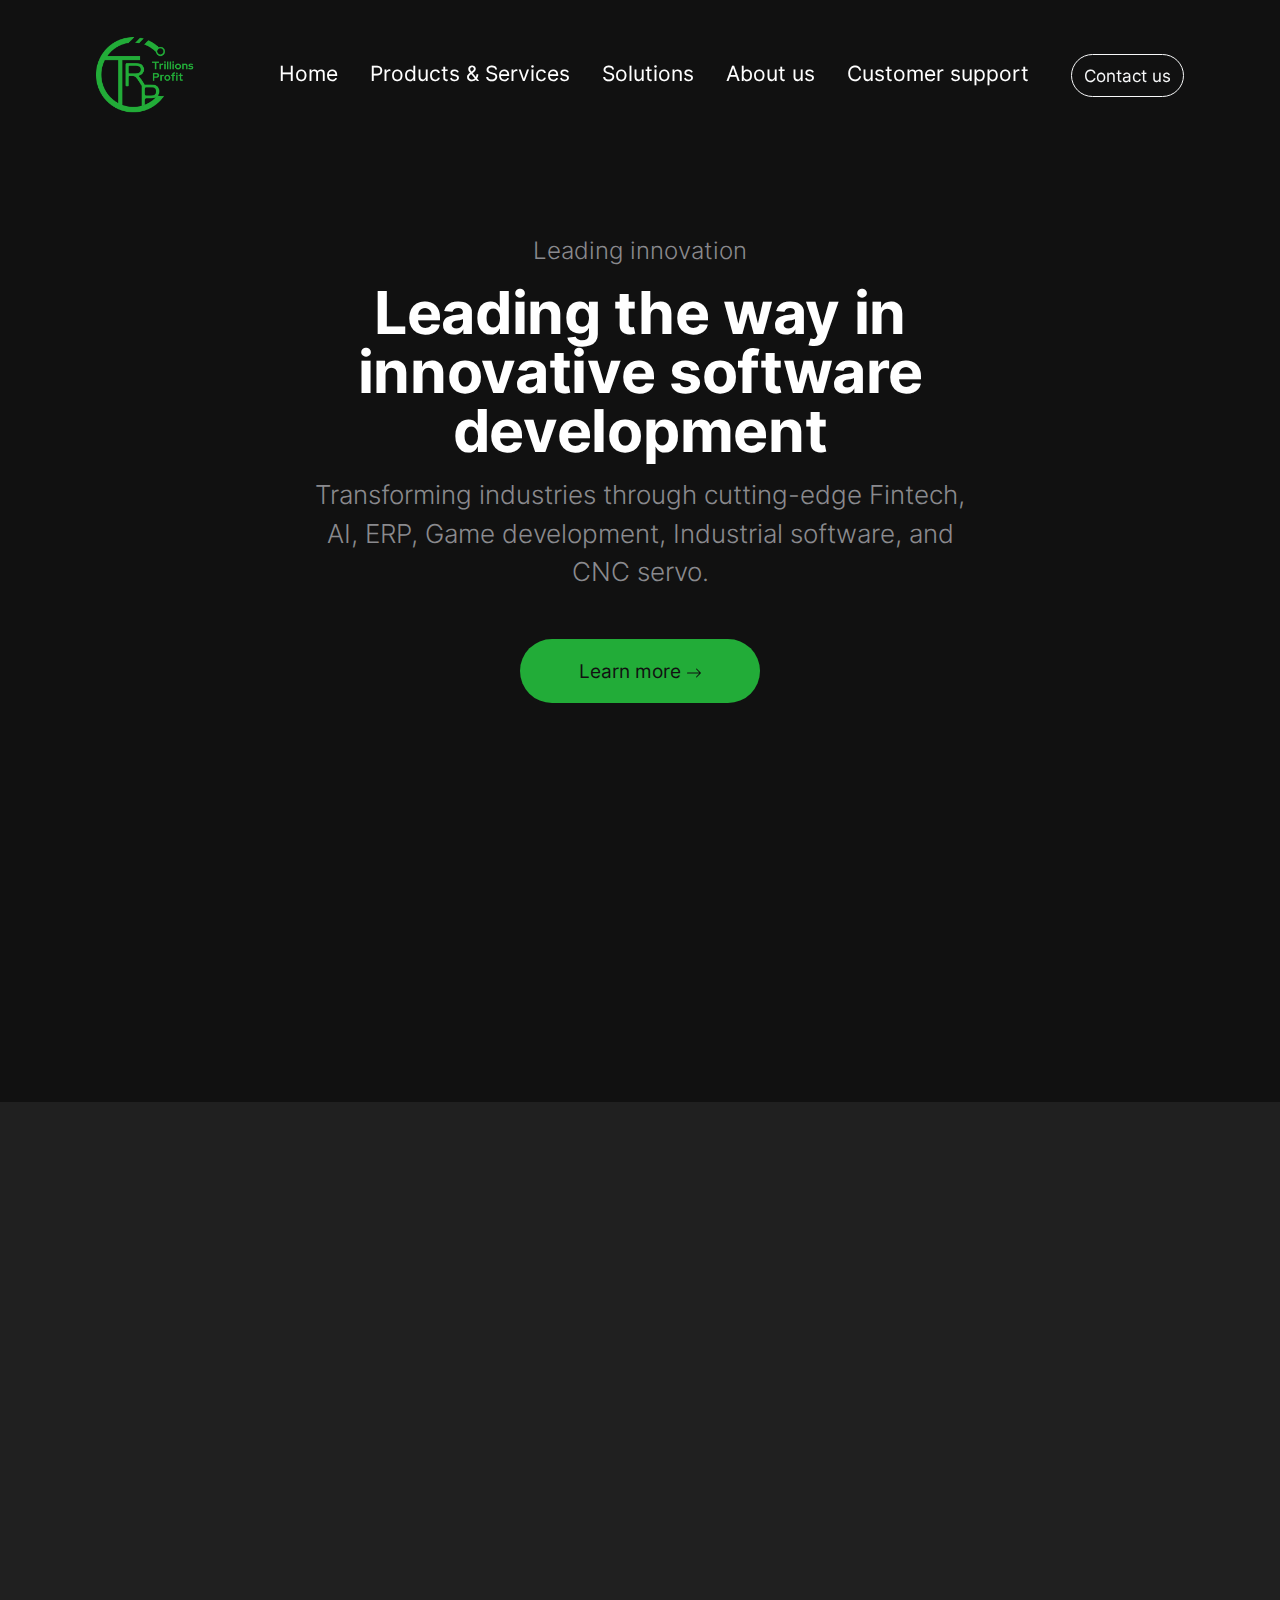
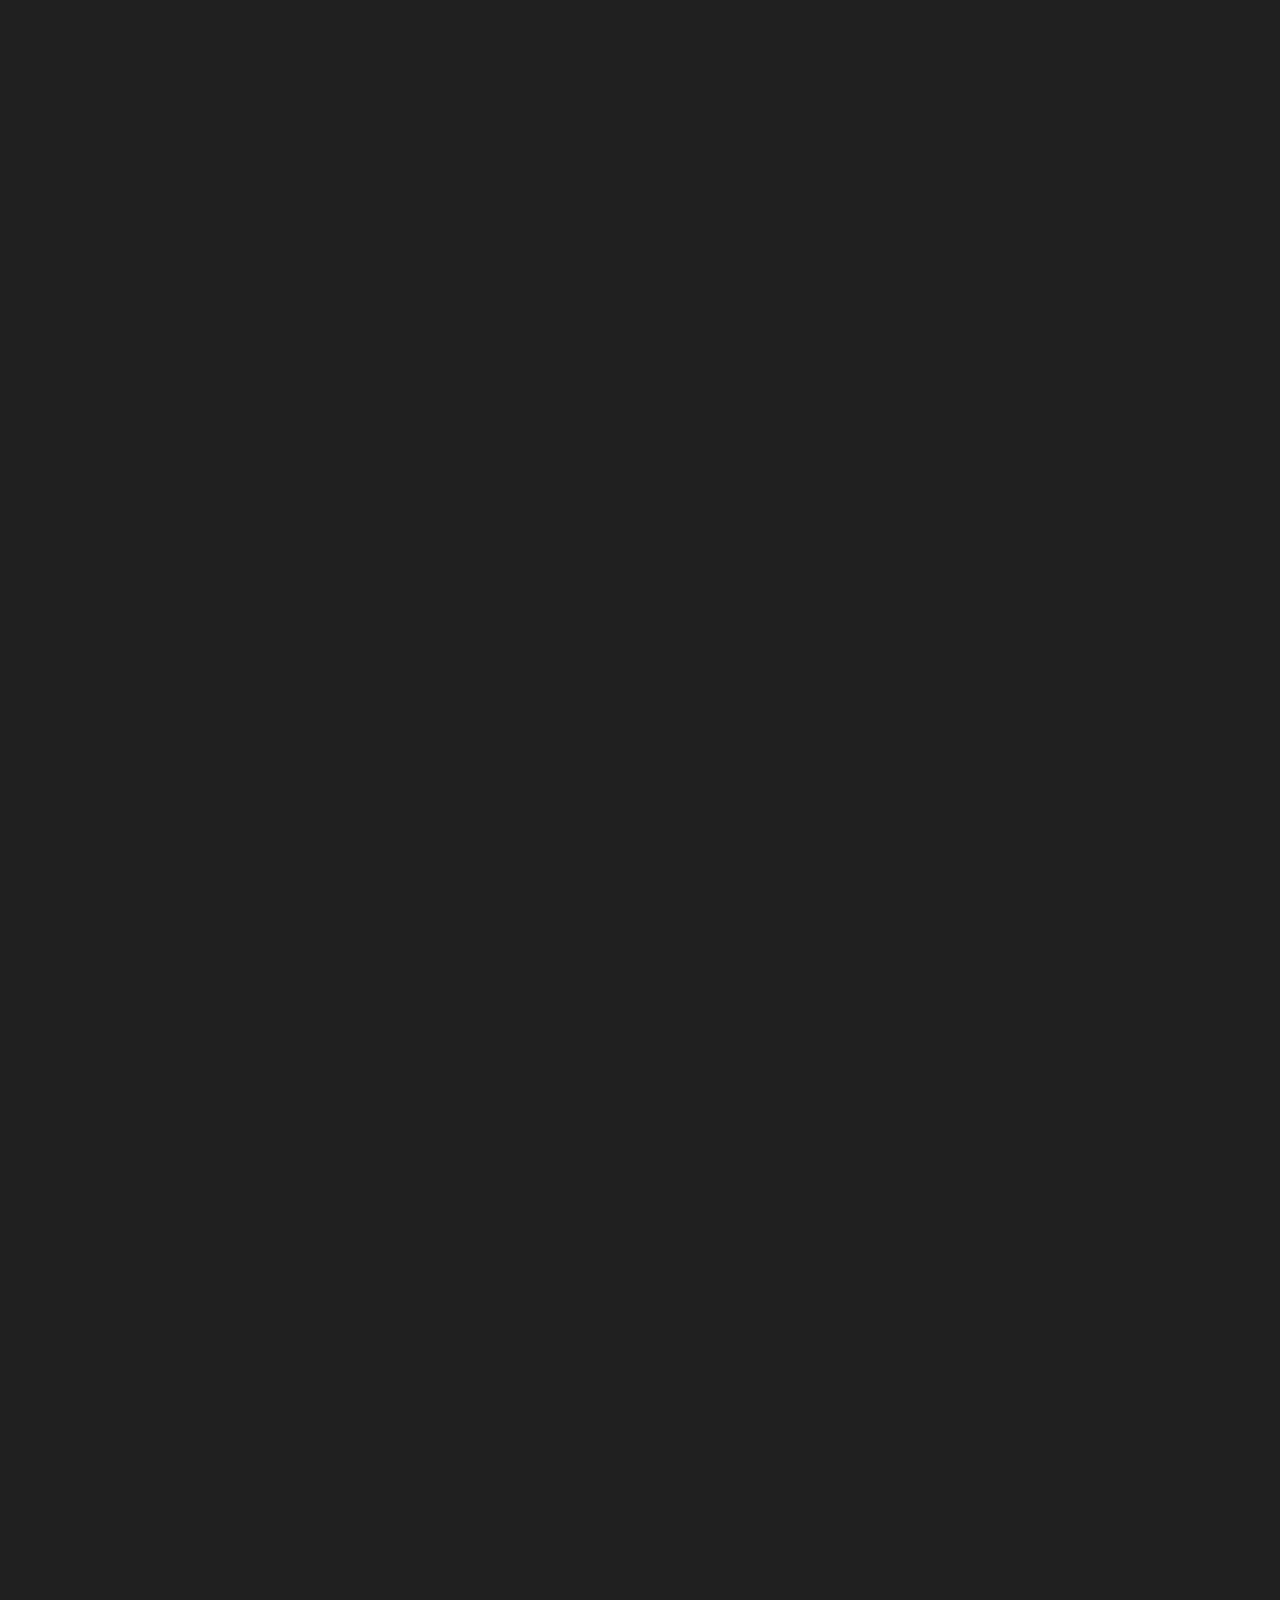
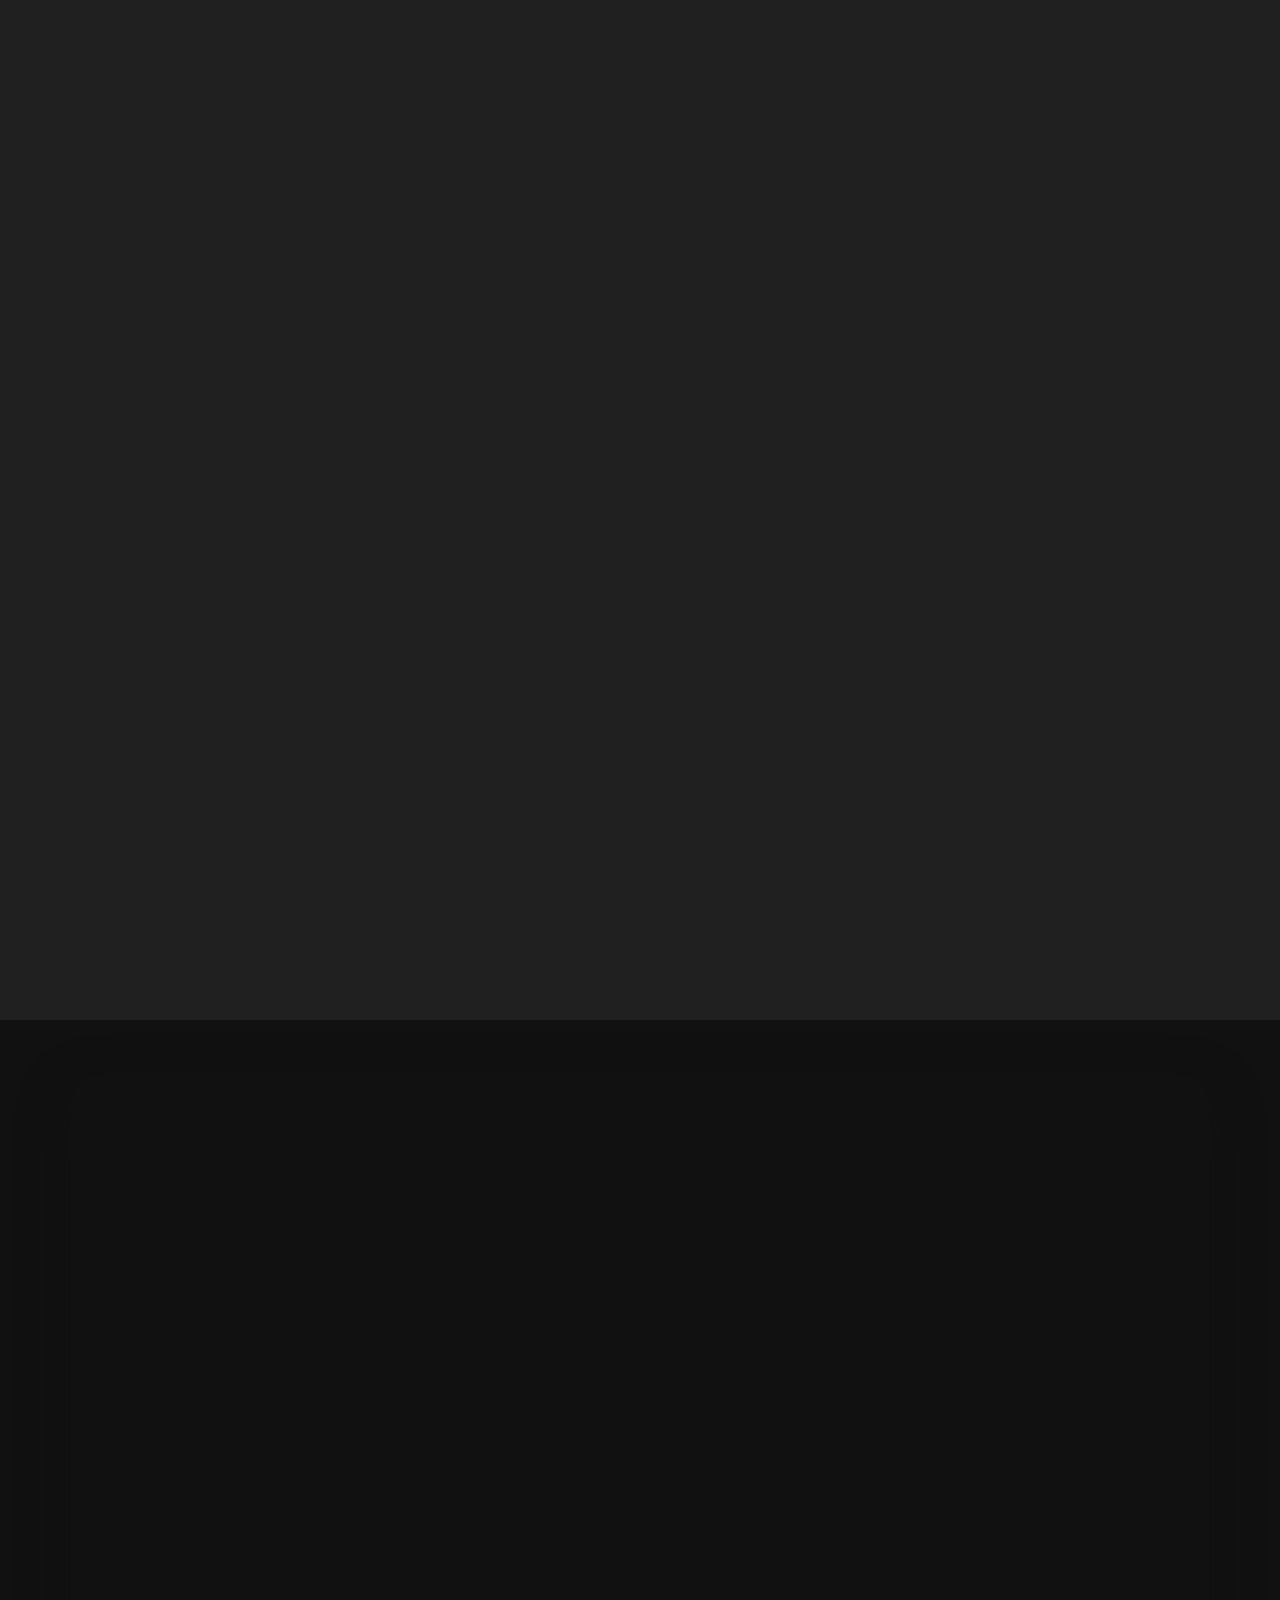
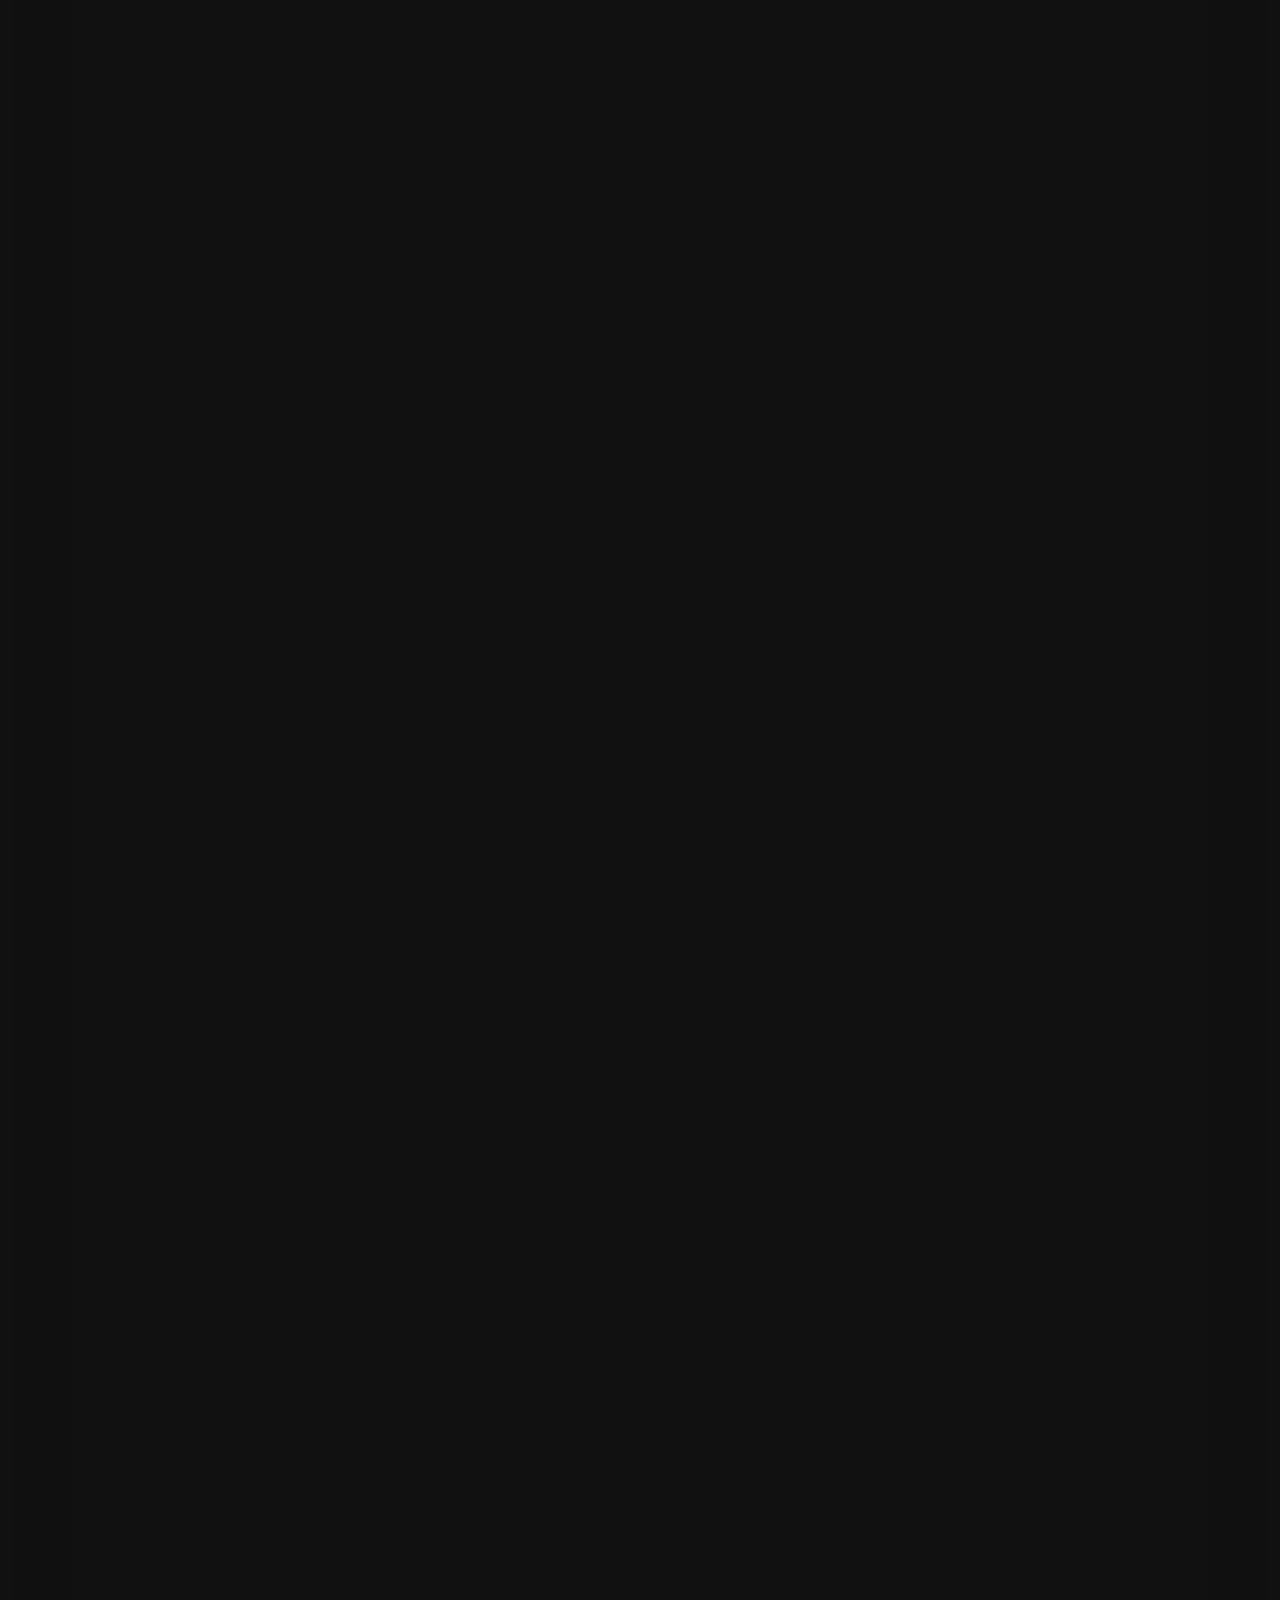
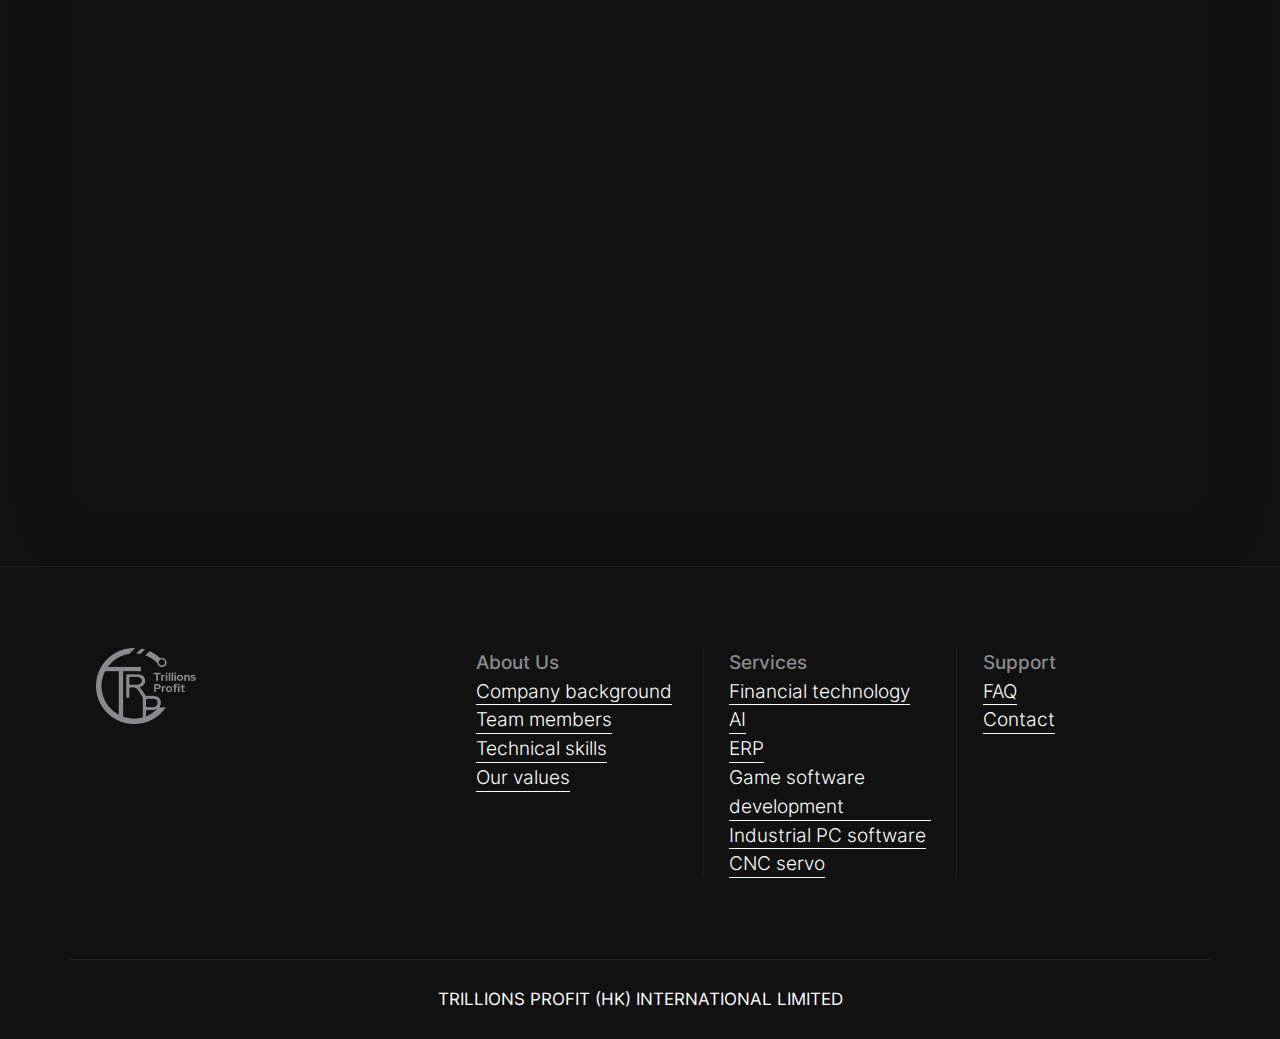
==== commit 86afeeb0: "Add files via upload" ====
--- a/index.html
+++ b/index.html
@@ -85,34 +85,29 @@
     </a>
   </li>
   <li class="nav-item">
-    <a class="nav-link" href="content.html">
+    <a class="nav-link">
       Products & Services
     </a>
   </li>
   <li class="nav-item">
-    <a class="nav-link" href="content.html">
+    <a class="nav-link">
       Solutions
     </a>
   </li>
   <li class="nav-item">
     <a class="nav-link" href="about.html">
-      About Us
+      About us
     </a>
   </li>
   <li class="nav-item">
     <a class="nav-link" href="Support.html">
-      Customer Support
+      Customer support
     </a>
   </li>
-  <!-- <li class="nav-item">
-    <a class="nav-link" href="#testimonials">
-      Testimonials
-    </a>
-  </li> -->
-
     </ul>
+    
     <a href="contacts.html" class="btn btn-outline-light">
-      <small>Contact Us</small>
+      <small>Contact us</small>
     </a>
 
     </div>
@@ -125,11 +120,11 @@
   <div class="container py-vh-4 position-relative mt-5 px-vw-5 text-center">
   <div class="row d-flex align-items-center justify-content-center py-vh-5">
     <div class="col-12 col-xl-10">
-      <span class="h5 text-secondary fw-lighter">Leading Innovation</span>
-      <h1 class="display-huge mt-3 mb-3 lh-1">Leading the Way in Innovative Software Development</h1>
+      <span class="h5 text-secondary fw-lighter">Leading innovation</span>
+      <h1 class="display-huge mt-3 mb-3 lh-1">Leading the way in innovative software development</h1>
     </div>
     <div class="col-12 col-xl-8">
-      <p class="lead text-secondary" style="margin-bottom:3rem;">Transforming Industries through Cutting-Edge FinTech, AI, ERP, Game Development, Industrial Software, and CNC Servers.</p>
+      <p class="lead text-secondary" style="margin-bottom:3rem;">Transforming industries through cutting-edge Fintech, AI, ERP, Game development, Industrial software, and CNC servo.</p>
     </div>
     <div class="col-12 text-center">
       <a href="#" class="btn btn-xl btn-light">Learn more
@@ -463,7 +458,7 @@
           <img src="img/abstract3.jpg" width="582" height="327" alt="abstract image" class="img-fluid rounded-5 no-bottom-radius" loading="lazy">
           <div class="p-5">
             <p class="gcolor">2023/03/06</p>
-            <h2 class="fw-lighter">Revolutionary Software Development Toolkit Unleashed!</h2>
+            <h2 class="fw-lighter">Revolutionary software development toolkit unleashed!</h2>
             <p class="pb-4 text-secondary">Our company has launched a brand new software development toolkit! This toolkit integrates the latest development technologies and best practices, enabling developers to create high-quality software products faster and more efficiently. The toolkit supports multiple programming languages and platforms, and provides a rich set of feature modules to meet various development needs.</p>
             <!-- <a href="#" class="link-fancy link-fancy-light">Read more</a> -->
           </div>
@@ -475,7 +470,7 @@
           <img src="img/abstract2.jpg" width="582" height="442" alt="abstract image" class="img-fluid rounded-5 no-bottom-radius" loading="lazy">
           <div class="p-5">
             <p class="gcolor">2023/04/22</p>
-            <h2 class="fw-lighter">Successful Completion of Large-Scale Software Project: Meeting the Needs of a Multinational Enterprise</h2>
+            <h2 class="fw-lighter">Successful completion of large-scale software project: meeting the needs of a multinational enterprise</h2>
             <p class="pb-4 text-secondary">Our has successfully completed a large-scale software project development and deployment! This project was developed to meet the needs of a multinational enterprise, involving multiple system integrations and database management. Our team delivered a high-quality software solution on time through rigorous project management and collaborative cooperation.</p>
             <!-- <a href="#" class="link-fancy link-fancy-light">Read more</a> -->
           </div>
@@ -492,7 +487,7 @@
           <img src="img/abstract17.jpg" width="582" height="390" alt="abstract image" class="img-fluid rounded-5 no-bottom-radius" loading="lazy">
           <div class="p-5">
             <p class="gcolor">2023/05/30</p>
-            <h2 class="fw-lighter">Powerful Alliance: Strategic Partnership with Tech Giant!</h2>
+            <h2 class="fw-lighter">Powerful alliance!Strategic partnership with tech giant!</h2>
             <p class="pb-4 text-secondary">Our has entered into a strategic partnership agreement with a renowned technology giant! This collaboration will combine the expertise of both parties to jointly develop innovative software products and services. We look forward to providing customers with higher quality and diversified solutions through this partnership, while gaining a greater competitive advantage in the market.</p>
             <!-- <a href="#" class="link-fancy link-fancy-light">Read more</a> -->
           </div>
@@ -504,7 +499,7 @@
           <img src="img/abstract4.jpg" width="582" height="327" alt="abstract image" class="img-fluid rounded-5 no-bottom-radius" loading="lazy">
           <div class="p-5">
             <p class="gcolor">2023/06/14</p>
-            <h2 class="fw-lighter">Inspiring Technical Seminar: Fuelling Innovation in Software Development!</h2>
+            <h2 class="fw-lighter">Inspiring technical seminar: fuelling innovation in software development!</h2>
             <p class="pb-4 text-secondary">Our company organized a successful technical seminar! This seminar invited industry-leading experts and scholars to delve into the latest trends and technologies in software development. Participants shared their experiences and insights, engaging in lively discussions and exchanges on various technical issues, injecting new energy into the industry's development.</p>
             <!-- <a href="#" class="link-fancy link-fancy-light">Read more</a> -->
           </div>
@@ -747,7 +742,7 @@
                 <span class="h6">Services</span>
                 <ul class="nav flex-column">
                   <li class="nav-item">
-                    <a href="#" class="link-fancy link-fancy-light">financial technology</a>
+                    <a href="#" class="link-fancy link-fancy-light">Financial technology</a>
                   </li>
                   <li class="nav-item">
                     <a href="#" class="link-fancy link-fancy-light">AI</a>
@@ -763,7 +758,7 @@
                     <a href="#" class="link-fancy link-fancy-light">Industrial PC software</a>
                   </li>
                   <li class="nav-item">
-                    <a href="#" class="link-fancy link-fancy-light">CNC server</a>
+                    <a href="#" class="link-fancy link-fancy-light">CNC servo</a>
                   </li>
                 </ul>
       </div>
